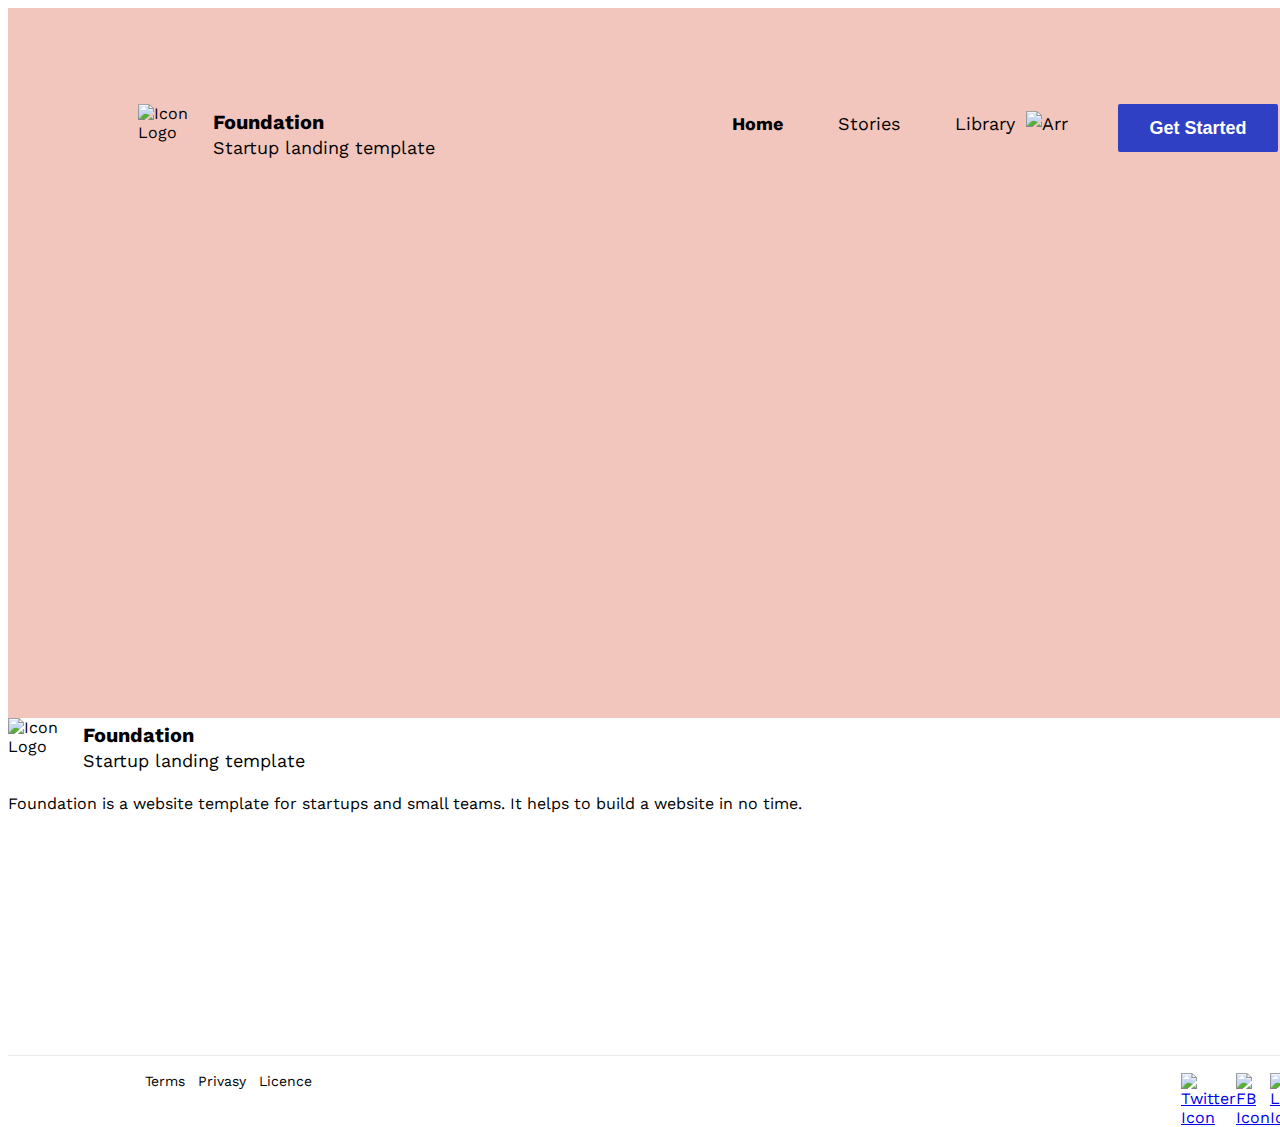
==== index.html @ 56970724 "ch2" ====
<!DOCTYPE html>
<html lang="en">
  <head>
    <meta charset="UTF-8" />
    <meta http-equiv="X-UA-Compatible" content="IE=edge" />
    <meta name="viewport" content="width=S, initial-scale=1.0" />
    <title>Foundation</title>
    <link
      rel="stylesheet"
      href="https://cdnjs.cloudflare.com/ajax/libs/normalize/8.0.1/normalize.min.css"
      integrity="sha512-NhSC1YmyruXifcj/KFRWoC561YpHpc5Jtzgvbuzx5VozKpWvQ+4nXhPdFgmx8xqexRcpAglTj9sIBWINXa8x5w=="
      crossorigin="anonymous"
      referrerpolicy="no-referrer"
    />
    <link rel="stylesheet" href="styles.css" />
  </head>
  <body>
    <div class="main-page">
      <header class="header">
        <div class="header-menu">
          <div class="logo">
            <img
              src="https://gromcode.s3.eu-central-1.amazonaws.com/front-end/html-css/lesson24/hw1/icon.png"
              alt="Icon Logo"
              class="logo__icon"
            />
            <div class="logo__text">
              <div class="logo__name">Foundation</div>
              <div class="logo__description">Startup landing template</div>
            </div>
          </div>
          <nav class="navigation">
            <a href="#" class="navigation__item navigation__item_selected"
              >Home</a
            >
            <a href="#" class="navigation__item">Stories</a>
            <a href="#" class="navigation__item"
              >Library<img
                class="navigation__item_arr"
                src="https://gromcode.s3.eu-central-1.amazonaws.com/front-end/html-css/lesson24/hw1/arrow.png"
                alt="Arr"
            /></a>
          </nav>
          <button class="header-menu__button">Get Started</button>
        </div>
        <div class="headline"></div>
      </header>
      <footer class="footer">
        <div class="footer-about">
          <div class="footer-description">
            <div class="logo">
              <img
                src="https://gromcode.s3.eu-central-1.amazonaws.com/front-end/html-css/lesson24/hw1/icon.png"
                alt="Icon Logo"
                class="logo__icon"
              />
              <div class="logo__text">
                <div class="logo__name">Foundation</div>
                <div class="logo__description">Startup landing template</div>
              </div>
            </div>
            <p class="footer-description__text">
              Foundation is a website template for startups and small teams. It
              helps to build a website in no time.
            </p>
          </div>
          <div class="footer-product"></div>
          <div class="footer-company"></div>
        </div>
        <div class="footer-links">
          <nav class="footer-nav">
            <a href="#" class="footer-nav__item">Terms</a>
            <a href="#" class="footer-nav__item">Privasy</a>
            <a href="#" class="footer-nav__item">Licence</a>
          </nav>
          <div class="social-links">
            <a href="#" class="social-links__item" target="_blank"
              ><img
                src="https://gromcode.s3.eu-central-1.amazonaws.com/front-end/html-css/lesson24/hw1/social-twitter.png"
                alt="Twitter Icon"
            /></a>
            <a href="#" class="social-links__item" target="_blank"
              ><img
                src="https://gromcode.s3.eu-central-1.amazonaws.com/front-end/html-css/lesson24/hw1/social-fb.png"
                alt="FB Icon"
            /></a>
            <a href="#" class="social-links__item" target="_blank"
              ><img
                src="https://gromcode.s3.eu-central-1.amazonaws.com/front-end/html-css/lesson24/hw1/social-linkedIn.png"
                alt="LinkedIn Icon"
            /></a>
          </div>
        </div>
      </footer>
    </div>
    <div></div>
  </body>
</html>
---- styles.css ----
@import url("https://fonts.googleapis.com/css2?family=Work+Sans:wght@400;700&display=swap");
.header {
  display: flex;
  flex-direction: column;
  height: 710px;
  background-color: rgb(243, 198, 189);
}

.header-menu {
  width: 1140px;
  height: 62px;
  display: flex;
  margin: auto;
}
.header-menu__button {
  width: 160px;
  height: 48px;
  background-color: rgb(48, 64, 196);
  border-radius: 2px;
  border: none;
  color: rgb(255, 255, 255);
  line-height: 13px;
  font-size: 18px;
  font-weight: 700;
}

.headline {
  width: 1248px;
  height: 456px;
}

.logo {
  display: flex;
}
.logo__icon {
  width: 60px;
  height: 60px;
  margin-right: 15px;
}
.logo__text {
  display: flex;
  flex-direction: column;
  justify-content: center;
}
.logo__name {
  font-size: 20px;
  font-weight: 700;
  line-height: 25px;
}
.logo__description {
  font-size: 18px;
  line-height: 25px;
}

.navigation {
  margin-left: auto;
  margin-top: 7px;
}
.navigation__item {
  font-size: 18px;
  color: rgb(0, 0, 0);
  line-height: 25px;
  text-decoration: none;
  margin-right: 50px;
}
.navigation__item_selected {
  font-weight: 700;
}
.navigation__item_arr {
  margin-left: 11px;
}

.footer {
  height: 389px;
}

.footer-about {
  height: 338px;
  display: flex;
  border-bottom: 1px solid rgba(43, 41, 45, 0.1);
}

.footer-links {
  display: flex;
  height: 50px;
  align-items: center;
}

.footer-nav {
  display: flex;
  justify-content: space-around;
  width: 180px;
  margin-left: 130px;
  line-height: 22px;
}
.footer-nav__item {
  font-size: 14px;
  text-decoration: none;
  color: rgb(0, 0, 0);
}

.social-links {
  display: flex;
  justify-content: space-around;
  width: 97px;
  height: 16px;
  margin-left: auto;
  margin-right: 130px;
}

* {
  box-sizing: border-box;
}

html {
  font-family: "Work Sans", sans-serif;
}

.main-page {
  width: 1400px;
  min-height: 100vh;
  margin: auto;
}

/*# sourceMappingURL=styles.css.map */
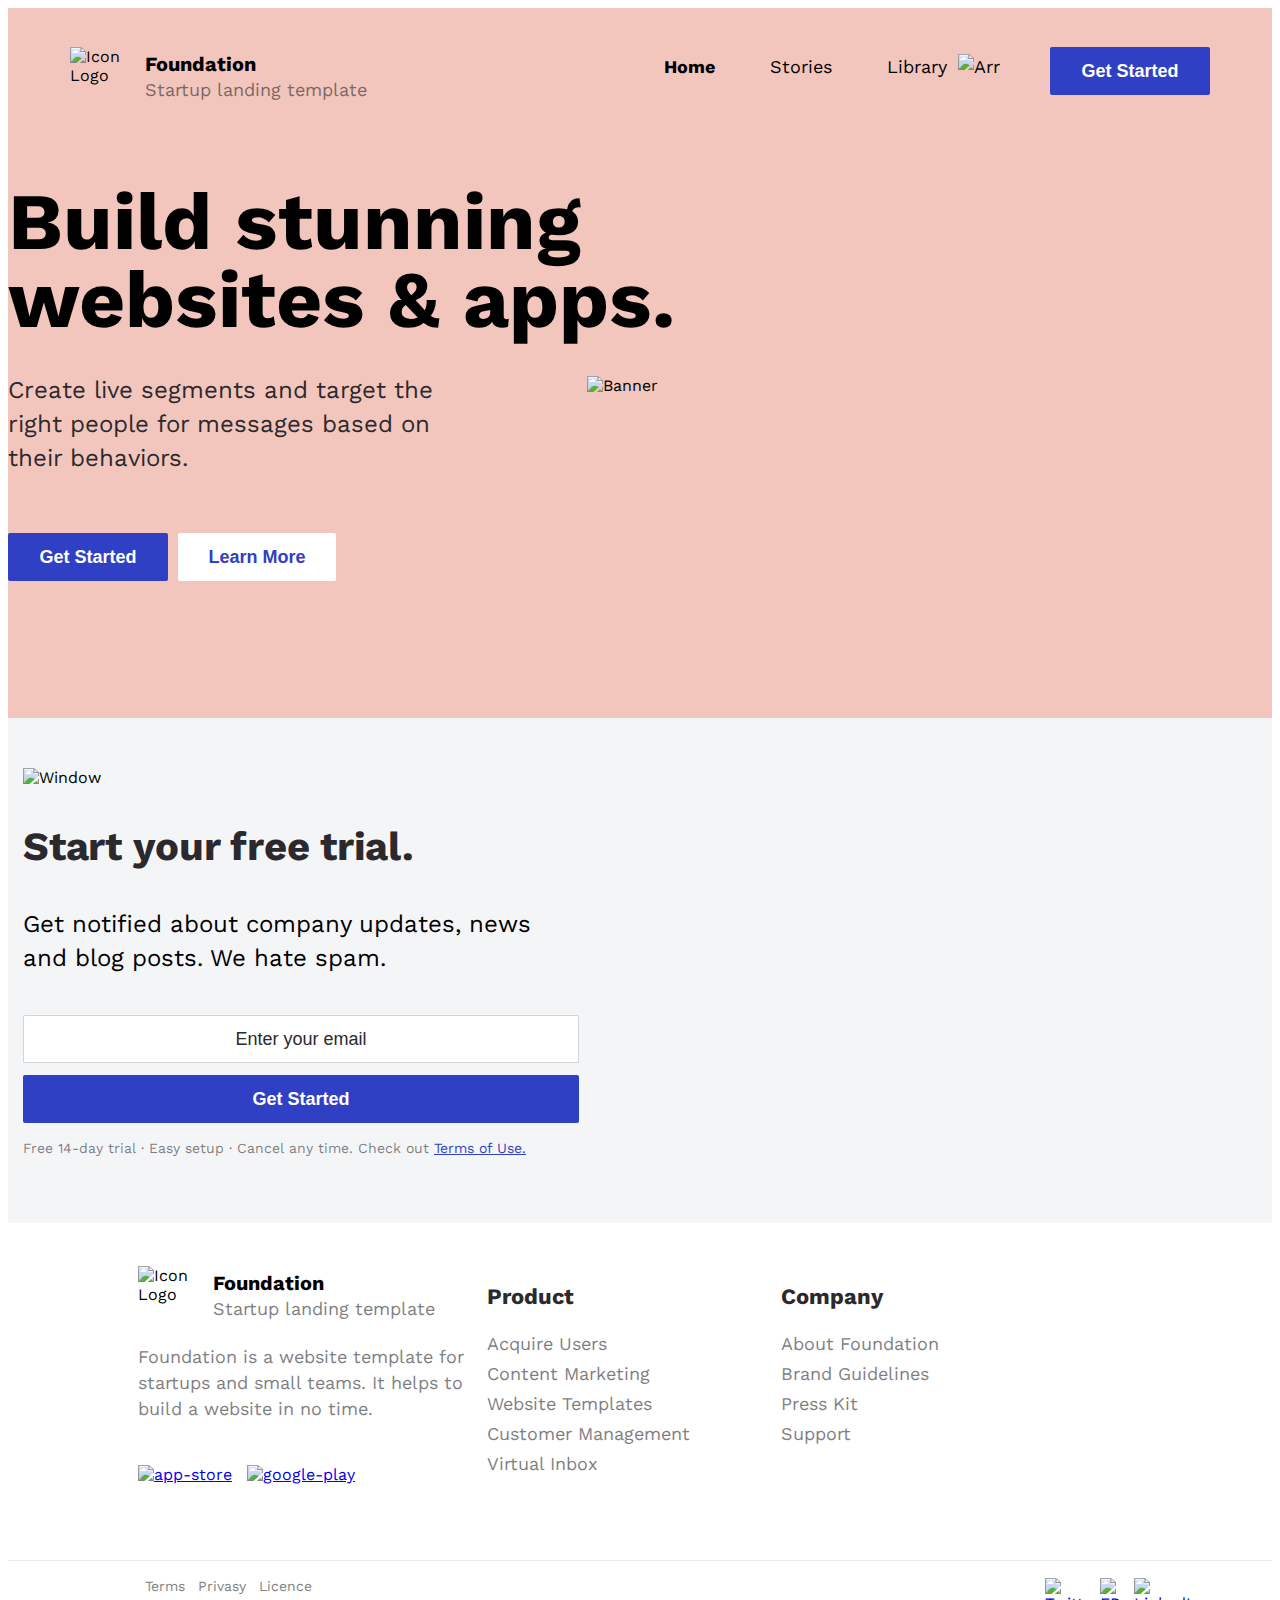
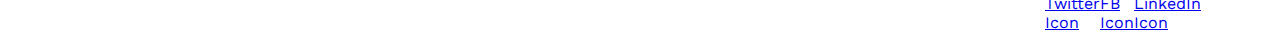
==== commit ab0a3cb5: "ch5" ====
--- a/index.html
+++ b/index.html
@@ -16,8 +16,8 @@
   </head>
   <body>
     <div class="main-page">
-      <header class="header">
-        <div class="header-menu">
+      <div class="top">
+        <header class="header">
           <div class="logo">
             <img
               src="https://gromcode.s3.eu-central-1.amazonaws.com/front-end/html-css/lesson24/hw1/icon.png"
@@ -30,9 +30,7 @@
             </div>
           </div>
           <nav class="navigation">
-            <a href="#" class="navigation__item navigation__item_selected"
-              >Home</a
-            >
+            <a href="#" class="navigation__item navigation__item_selected">Home</a>
             <a href="#" class="navigation__item">Stories</a>
             <a href="#" class="navigation__item"
               >Library<img
@@ -41,16 +39,54 @@
                 alt="Arr"
             /></a>
           </nav>
-          <button class="header-menu__button">Get Started</button>
+          <button class="get-button">Get Started</button>
+        </header>
+        <div class="headline">
+          <div class="headline-content">
+            <h1 class="headline-content__title">Build stunning websites & apps.</h1>
+            <p class="headline-content__description">
+              Create live segments and target the right people for messages based on their
+              behaviors.
+            </p>
+            <div class="headline-content__buttons">
+              <button class="get-button">Get Started</button>
+              <button class="learn-button">Learn More</button>
+            </div>
+          </div>
         </div>
-        <div class="headline"></div>
-      </header>
+        <img
+          class="headline-banner"
+          src="https://gromcode.s3.eu-central-1.amazonaws.com/front-end/html-css/lesson24/hw1/ouch.png"
+          alt="Banner"
+        />
+      </div>
+      <section class="order">
+        <img
+          class="order__illustration"
+          src="https://gromcode.s3.eu-central-1.amazonaws.com/front-end/html-css/lesson24/hw1/illustration-window.png"
+          alt="Window"
+        />
+        <div class="order__details">
+          <h3 class="order__title">Start your free trial.</h3>
+          <p class="order__text">
+            Get notified about company updates, news and blog posts. We hate spam.
+          </p>
+          <form class="order__form">
+            <input class="order__email" type="email" placeholder="Enter your email" />
+            <button class="get-button order__button">Get Started</button>
+          </form>
+          <p class="order__terms">
+            Free 14-day trial · Easy setup · Cancel any time. Check out
+            <a class="order__terms-link" href="#">Terms of Use.</a>
+          </p>
+        </div>
+      </section>
       <footer class="footer">
         <div class="footer-about">
           <div class="footer-description">
             <div class="logo">
               <img
-                src="https://gromcode.s3.eu-central-1.amazonaws.com/front-end/html-css/lesson24/hw1/icon.png"
+                src="https://gromcode.s3.eu-central-1.amazonaws.com/front-end/html-css/lesson24/hw1/icon-dark.png"
                 alt="Icon Logo"
                 class="logo__icon"
               />
@@ -60,12 +96,43 @@
               </div>
             </div>
             <p class="footer-description__text">
-              Foundation is a website template for startups and small teams. It
-              helps to build a website in no time.
+              Foundation is a website template for startups and small teams. It helps to build a
+              website in no time.
             </p>
+            <a href="#"
+              ><img
+                class="footer-description__ref"
+                src="https://gromcode.s3.eu-central-1.amazonaws.com/front-end/html-css/lesson24/hw1/app-store.png"
+                alt="app-store"
+            /></a>
+            <a href="#"
+              ><img
+                class="footer-description__ref"
+                src="https://gromcode.s3.eu-central-1.amazonaws.com/front-end/html-css/lesson24/hw1/google-play.png"
+                alt="google-play"
+            /></a>
           </div>
-          <div class="footer-product"></div>
-          <div class="footer-company"></div>
+          <div class="additional-nav">
+            <div class="additional-nav__column nav-links">
+              <h3 class="nav-links__title">Product</h3>
+              <ul class="nav-links__list">
+                <li class="nav-links__list-item">Acquire Users</li>
+                <li class="nav-links__list-item">Content Marketing</li>
+                <li class="nav-links__list-item">Website Templates</li>
+                <li class="nav-links__list-item">Customer Management</li>
+                <li class="nav-links__list-item">Virtual Inbox</li>
+              </ul>
+            </div>
+            <div class="additional-nav__column nav-links">
+              <h3 class="nav-links__title">Company</h3>
+              <ul class="nav-links__list">
+                <li class="nav-links__list-item">About Foundation</li>
+                <li class="nav-links__list-item">Brand Guidelines</li>
+                <li class="nav-links__list-item">Press Kit</li>
+                <li class="nav-links__list-item">Support</li>
+              </ul>
+            </div>
+          </div>
         </div>
         <div class="footer-links">
           <nav class="footer-nav">
@@ -93,6 +160,5 @@
         </div>
       </footer>
     </div>
-    <div></div>
   </body>
 </html>
--- a/styles.css
+++ b/styles.css
@@ -1,32 +1,36 @@
 @import url("https://fonts.googleapis.com/css2?family=Work+Sans:wght@400;700&display=swap");
+.get-button {
+  width: 160px;
+  height: 48px;
+  background-color: rgb(48, 64, 196);
+  border-radius: 2px;
+  border: none;
+  color: rgb(255, 255, 255);
+  line-height: 13px;
+  font-size: 18px;
+  font-weight: 700;
+  cursor: pointer;
+}
+
+.learn-button {
+  width: 158px;
+  height: 48px;
+  background-color: rgb(255, 255, 255);
+  border-radius: 2px;
+  border: none;
+  color: rgb(48, 64, 196);
+  line-height: 13px;
+  font-size: 18px;
+  font-weight: 700;
+  cursor: pointer;
+}
+
 .header {
-  display: flex;
-  flex-direction: column;
-  height: 710px;
-  background-color: rgb(243, 198, 189);
-}
-
-.header-menu {
   width: 1140px;
   height: 62px;
   display: flex;
   margin: auto;
-}
-.header-menu__button {
-  width: 160px;
-  height: 48px;
-  background-color: rgb(48, 64, 196);
-  border-radius: 2px;
-  border: none;
-  color: rgb(255, 255, 255);
-  line-height: 13px;
-  font-size: 18px;
-  font-weight: 700;
-}
-
-.headline {
-  width: 1248px;
-  height: 456px;
+  margin-top: 39px;
 }
 
 .logo {
@@ -50,6 +54,8 @@
 .logo__description {
   font-size: 18px;
   line-height: 25px;
+  color: rgb(43, 41, 45);
+  opacity: 0.6;
 }
 
 .navigation {
@@ -70,6 +76,159 @@
   margin-left: 11px;
 }
 
+.headline {
+  position: relative;
+  display: flex;
+  width: 1248px;
+  height: 456px;
+  margin-bottom: 77px;
+  margin-top: auto;
+  margin-right: 25px;
+  margin-left: auto;
+}
+
+.headline-content {
+  position: absolute;
+  z-index: 1;
+  max-width: 754px;
+  margin-top: 76px;
+}
+.headline-content__title {
+  margin: 0;
+  font-size: 80px;
+  line-height: 78px;
+}
+.headline-content__description {
+  max-width: 456px;
+  margin-top: 34px;
+  color: rgb(43, 41, 45);
+  font-size: 24px;
+  line-height: 34px;
+}
+.headline-content__buttons {
+  display: flex;
+  width: 328px;
+  margin-top: 58px;
+  justify-content: space-between;
+}
+
+.headline-banner {
+  position: relative;
+  left: 579px;
+  bottom: 77px;
+  width: 796px;
+  height: 448px;
+}
+
+.get-button {
+  width: 160px;
+  height: 48px;
+  background-color: rgb(48, 64, 196);
+  border-radius: 2px;
+  border: none;
+  color: rgb(255, 255, 255);
+  line-height: 13px;
+  font-size: 18px;
+  font-weight: 700;
+  cursor: pointer;
+}
+
+.learn-button {
+  width: 158px;
+  height: 48px;
+  background-color: rgb(255, 255, 255);
+  border-radius: 2px;
+  border: none;
+  color: rgb(48, 64, 196);
+  line-height: 13px;
+  font-size: 18px;
+  font-weight: 700;
+  cursor: pointer;
+}
+
+.order {
+  padding: 50px 15px;
+  background-color: rgb(244, 245, 247);
+}
+@media (min-width: 1400px) {
+  .order {
+    padding: 73px 0 72px 0;
+    display: flex;
+    justify-content: center;
+    align-items: flex-start;
+  }
+}
+.order__details {
+  max-width: 556px;
+}
+.order__illustration {
+  max-width: 200px;
+}
+@media (min-width: 1400px) {
+  .order__illustration {
+    max-width: 269px;
+    margin-right: 121px;
+  }
+}
+.order__title {
+  font-weight: 700;
+  font-size: 40px;
+  line-height: 40px;
+  letter-spacing: -0.25px;
+  color: rgb(43, 41, 45);
+  margin-top: 40px;
+}
+.order__text {
+  font-size: 24px;
+  line-height: 34px;
+  margin: 0;
+  margin-top: 18px;
+}
+@media (min-width: 1400px) {
+  .order__form {
+    display: flex;
+    margin-top: 26px;
+  }
+}
+.order__email {
+  margin-top: 40px;
+  background: #ffffff;
+  border: 1px solid rgba(43, 41, 45, 0.2);
+  border-radius: 2px;
+  height: 48px;
+  width: 100%;
+  text-align: center;
+  font-size: 18px;
+  line-height: 13px;
+}
+.order__email::placeholder {
+  color: rgb(43, 41, 45);
+}
+@media (min-width: 1400px) {
+  .order__email {
+    margin: 0;
+  }
+}
+.order__button {
+  margin-top: 12px;
+  width: 100%;
+}
+@media (min-width: 1400px) {
+  .order__button {
+    margin: 0;
+    margin-left: 10px;
+    width: 160px;
+  }
+}
+.order__terms {
+  font-size: 14px;
+  line-height: 22px;
+  color: rgba(43, 41, 45, 0.6);
+}
+.order__terms-link {
+  color: rgb(49, 66, 196);
+}
+
 .footer {
   height: 389px;
 }
@@ -78,6 +237,55 @@
   height: 338px;
   display: flex;
   border-bottom: 1px solid rgba(43, 41, 45, 0.1);
+}
+
+.footer-description {
+  margin-left: 130px;
+  margin-top: 43px;
+  margin-right: auto;
+  max-width: 360px;
+}
+.footer-description__text {
+  color: rgb(43, 41, 45);
+  font-size: 18px;
+  opacity: 0.6;
+  line-height: 26px;
+}
+.footer-description__ref {
+  margin-right: 10px;
+  margin-top: 25px;
+}
+
+.additional-nav {
+  display: flex;
+  width: 559px;
+  height: 231px;
+  margin-right: 226px;
+  margin-top: 60px;
+  color: rgb(43, 41, 45);
+}
+.additional-nav__column {
+  width: 265px;
+}
+.additional-nav__column:first-child {
+  margin-right: 29px;
+}
+
+.nav-links__title {
+  font-size: 22px;
+  line-height: 28px;
+  margin-top: 0;
+  margin-bottom: 18px;
+}
+.nav-links__list {
+  padding: 0;
+  margin: 0;
+}
+.nav-links__list-item {
+  list-style-type: none;
+  font-size: 18px;
+  line-height: 30px;
+  opacity: 0.6;
 }
 
 .footer-links {
@@ -96,7 +304,8 @@
 .footer-nav__item {
   font-size: 14px;
   text-decoration: none;
-  color: rgb(0, 0, 0);
+  color: rgb(43, 41, 45);
+  opacity: 0.6;
 }
 
 .social-links {
@@ -113,13 +322,28 @@
 }
 
 html {
+  font-size: 16px;
   font-family: "Work Sans", sans-serif;
 }
 
 .main-page {
-  width: 1400px;
-  min-height: 100vh;
-  margin: auto;
+  width: 100%;
+}
+@media (min-width: 1400px) {
+  .main-page {
+    max-width: 1400px;
+    min-height: 100vh;
+    margin: auto;
+    display: flex;
+    flex-direction: column;
+  }
+}
+
+.top {
+  display: flex;
+  flex-direction: column;
+  height: 710px;
+  background-color: rgb(243, 198, 189);
 }
 
 /*# sourceMappingURL=styles.css.map */
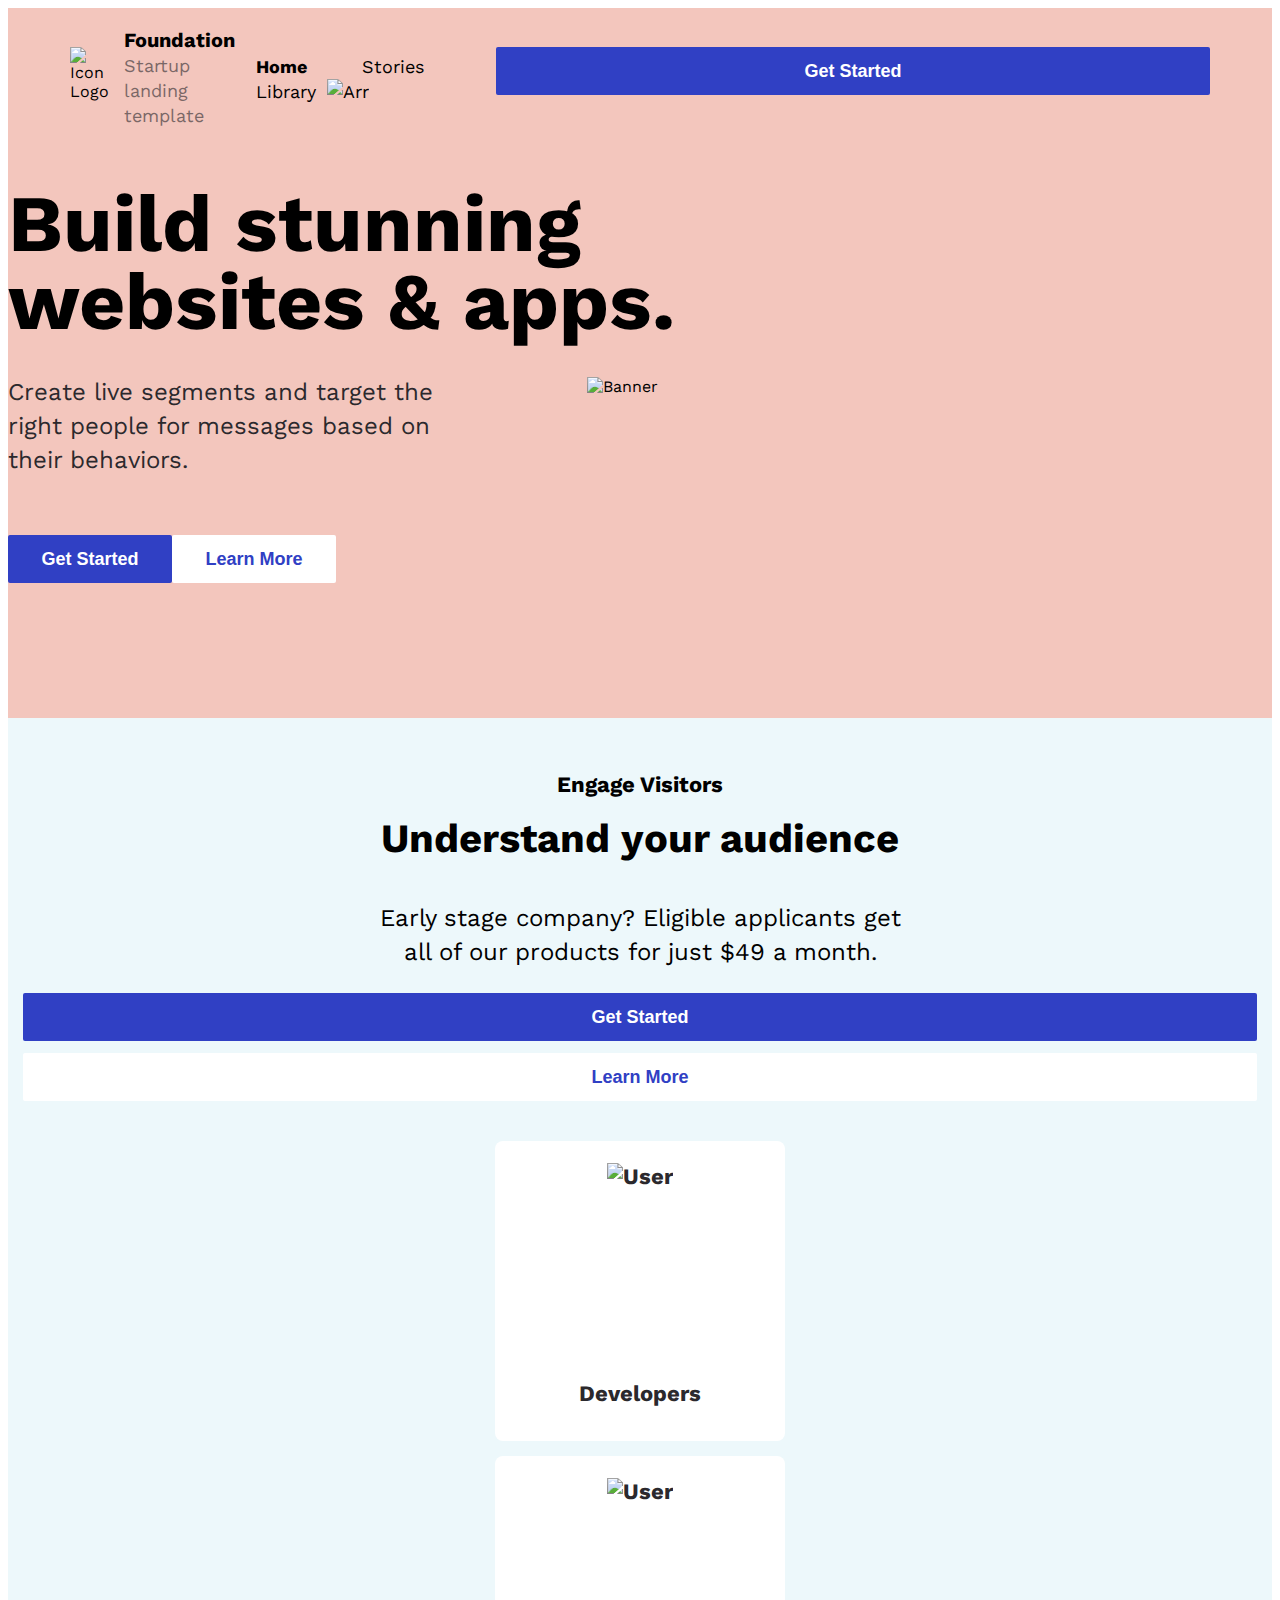
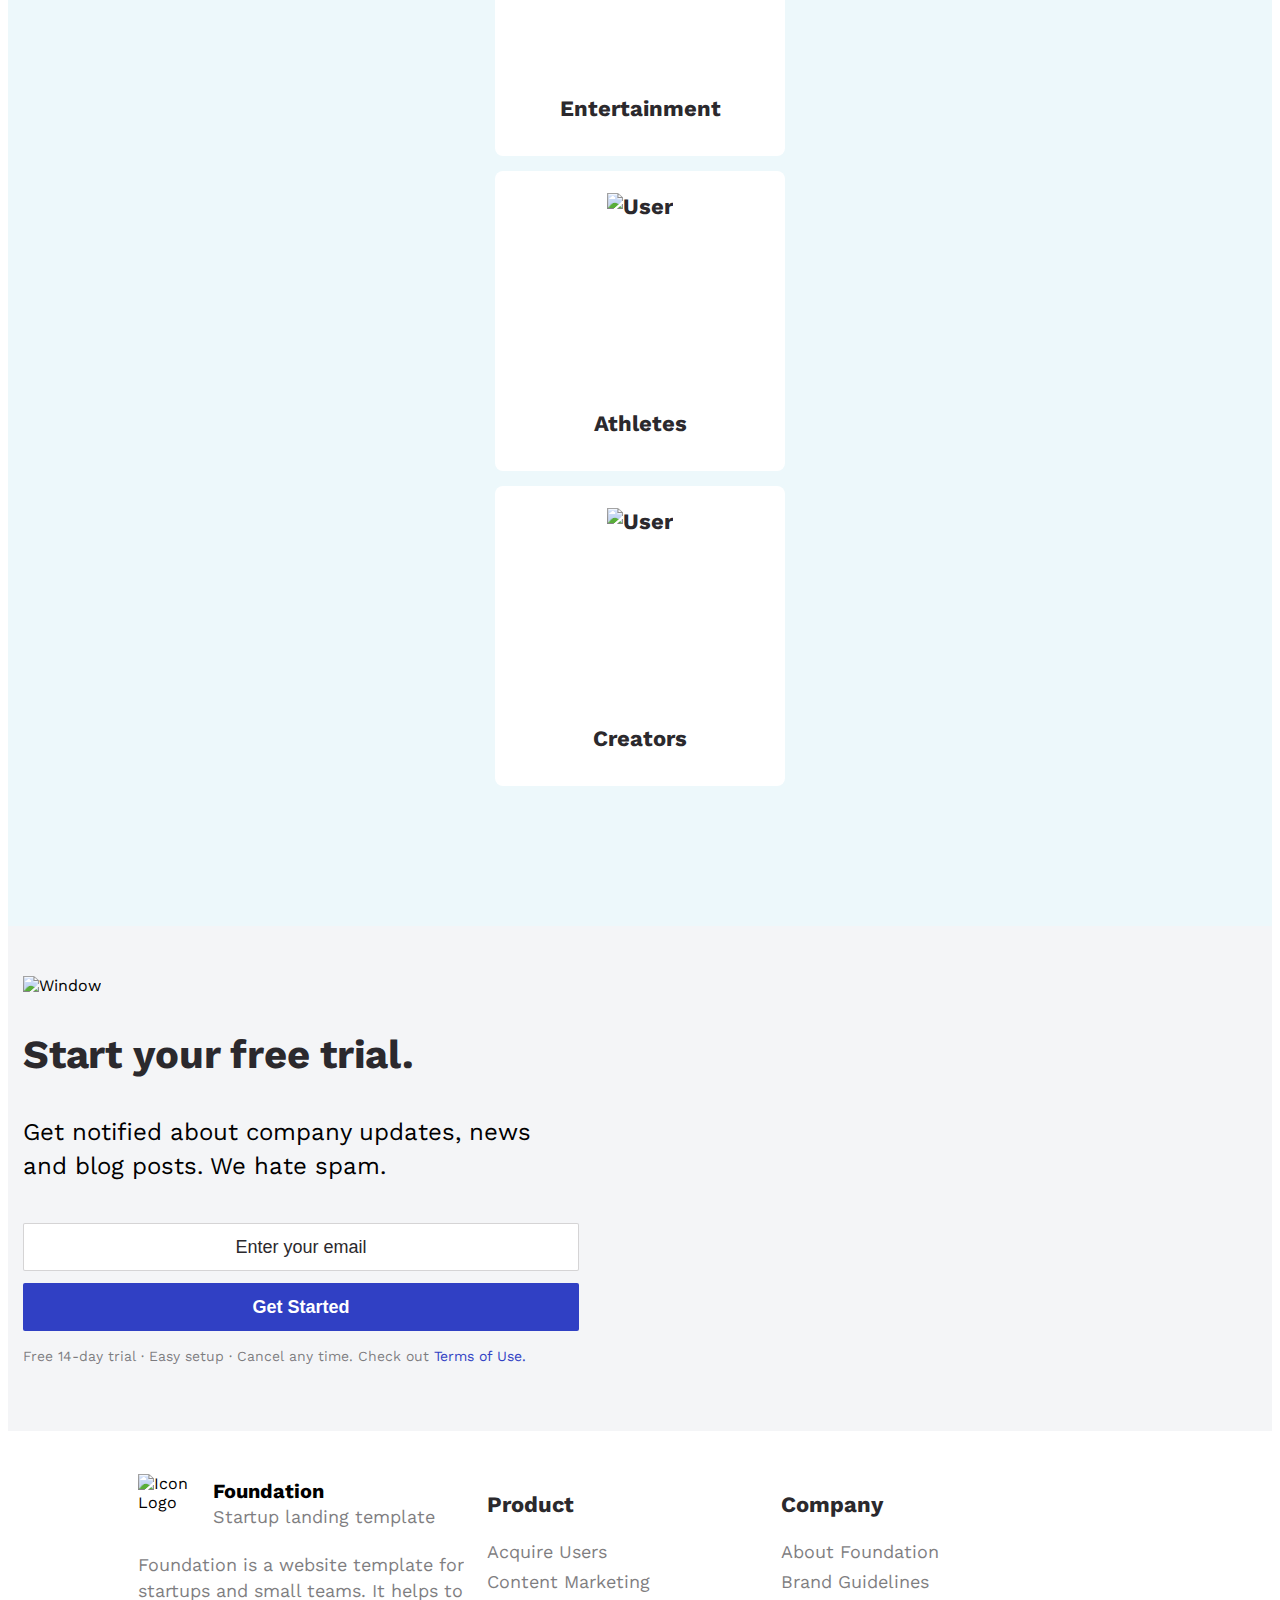
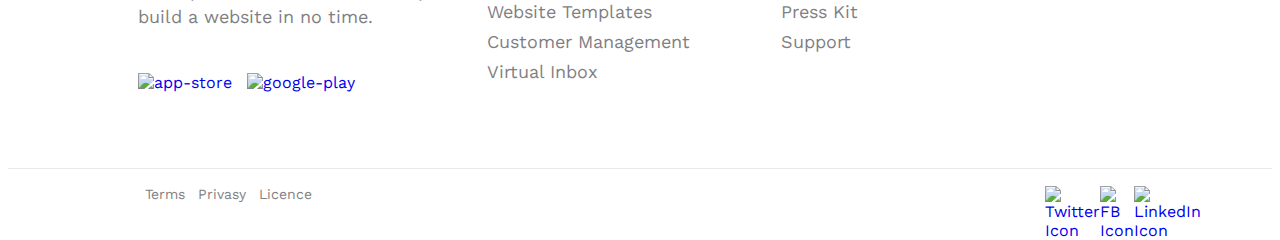
==== commit 9e851044: "ch6" ====
--- a/index.html
+++ b/index.html
@@ -17,6 +17,7 @@
   <body>
     <div class="main-page">
       <div class="top">
+        <!-- Header -->
         <header class="header">
           <div class="logo">
             <img
@@ -41,6 +42,7 @@
           </nav>
           <button class="get-button">Get Started</button>
         </header>
+        <!-- Headline -->
         <div class="headline">
           <div class="headline-content">
             <h1 class="headline-content__title">Build stunning websites & apps.</h1>
@@ -60,6 +62,53 @@
           alt="Banner"
         />
       </div>
+      <!-- Audience -->
+      <section class="audience">
+        <h4 class="audience__overtitle">Engage Visitors</h4>
+        <h2 class="audience__title">Understand your audience</h2>
+        <p class="audience__subtitle">
+          Early stage company? Eligible applicants get all of our products for just $49 a month.
+        </p>
+        <div class="audience__buttons">
+          <button class="get-button">Get Started</button>
+          <button class="learn-button">Learn More</button>
+        </div>
+        <div class="audience__cards">
+          <a href="#"
+            ><div class="audience__user-card">
+              <img
+                src="https://gromcode.s3.eu-central-1.amazonaws.com/front-end/html-css/lesson24/hw1/user-1.png"
+                alt="User"
+              />Developers
+            </div></a
+          >
+          <a href="#"
+            ><div class="audience__user-card">
+              <img
+                src="https://gromcode.s3.eu-central-1.amazonaws.com/front-end/html-css/lesson24/hw1/user-2.png"
+                alt="User"
+              />Entertainment
+            </div></a
+          >
+          <a href="#"
+            ><div class="audience__user-card">
+              <img
+                src="https://gromcode.s3.eu-central-1.amazonaws.com/front-end/html-css/lesson24/hw1/user-3.png"
+                alt="User"
+              />Athletes
+            </div></a
+          >
+          <a href="#"
+            ><div class="audience__user-card">
+              <img
+                src="https://gromcode.s3.eu-central-1.amazonaws.com/front-end/html-css/lesson24/hw1/user-4.png"
+                alt="User"
+              />Creators
+            </div></a
+          >
+        </div>
+      </section>
+      <!-- Order -->
       <section class="order">
         <img
           class="order__illustration"
@@ -81,6 +130,7 @@
           </p>
         </div>
       </section>
+      <!-- Footer -->
       <footer class="footer">
         <div class="footer-about">
           <div class="footer-description">
@@ -114,7 +164,7 @@
           </div>
           <div class="additional-nav">
             <div class="additional-nav__column nav-links">
-              <h3 class="nav-links__title">Product</h3>
+              <h4 class="nav-links__title">Product</h4>
               <ul class="nav-links__list">
                 <li class="nav-links__list-item">Acquire Users</li>
                 <li class="nav-links__list-item">Content Marketing</li>
@@ -124,7 +174,7 @@
               </ul>
             </div>
             <div class="additional-nav__column nav-links">
-              <h3 class="nav-links__title">Company</h3>
+              <h4 class="nav-links__title">Company</h4>
               <ul class="nav-links__list">
                 <li class="nav-links__list-item">About Foundation</li>
                 <li class="nav-links__list-item">Brand Guidelines</li>
--- a/styles.css
+++ b/styles.css
@@ -1,6 +1,36 @@
 @import url("https://fonts.googleapis.com/css2?family=Work+Sans:wght@400;700&display=swap");
+a {
+  text-decoration: none;
+}
+
+h2 {
+  font-weight: 700;
+  font-size: 40px;
+  line-height: 40px;
+  margin: 0;
+}
+@media (min-width: 1400px) {
+  h2 {
+    font-size: 56px;
+    line-height: 56px;
+  }
+}
+
+h3 {
+  font-weight: 700;
+  font-size: 40px;
+  line-height: 40px;
+}
+
+h4 {
+  font-weight: 700;
+  font-size: 22px;
+  line-height: 28px;
+  margin: 0;
+}
+
 .get-button {
-  width: 160px;
+  width: 100%;
   height: 48px;
   background-color: rgb(48, 64, 196);
   border-radius: 2px;
@@ -9,11 +39,15 @@
   line-height: 13px;
   font-size: 18px;
   font-weight: 700;
-  cursor: pointer;
+}
+@media (min-width: 1400px) {
+  .get-button {
+    width: 160px;
+  }
 }
 
 .learn-button {
-  width: 158px;
+  width: 100%;
   height: 48px;
   background-color: rgb(255, 255, 255);
   border-radius: 2px;
@@ -22,7 +56,11 @@
   line-height: 13px;
   font-size: 18px;
   font-weight: 700;
-  cursor: pointer;
+}
+@media (min-width: 1400px) {
+  .learn-button {
+    width: 158px;
+  }
 }
 
 .header {
@@ -120,8 +158,127 @@
   height: 448px;
 }
 
+.audience {
+  display: flex;
+  flex-direction: column;
+  align-items: center;
+  min-width: 320px;
+  height: 1808px;
+  padding: 50px 15px;
+  background-color: rgba(0, 161, 198, 0.07);
+}
+@media (min-width: 1400px) {
+  .audience {
+    height: 983px;
+  }
+}
+.audience__overtitle {
+  line-height: 34px;
+  margin-bottom: 17px;
+}
+.audience__title {
+  text-align: center;
+  margin-bottom: 18px;
+}
+.audience__subtitle {
+  max-width: 555px;
+  font-weight: 400;
+  font-size: 24px;
+  line-height: 34px;
+  text-align: center;
+}
+.audience__buttons {
+  display: flex;
+  flex-direction: column;
+  width: 100%;
+  height: 108px;
+  justify-content: space-between;
+  margin-bottom: 40px;
+}
+@media (min-width: 1400px) {
+  .audience__buttons {
+    flex-direction: row;
+    width: 328px;
+    height: 48px;
+    margin-bottom: 111px;
+  }
+}
+.audience__cards {
+  display: flex;
+  flex-direction: column;
+  width: 290px;
+  height: 1245px;
+  justify-content: space-between;
+}
+@media (min-width: 1400px) {
+  .audience__cards {
+    flex-direction: row;
+    width: 1139px;
+    height: 300px;
+  }
+}
+.audience__user-card {
+  display: flex;
+  flex-direction: column;
+  width: 290px;
+  height: 300px;
+  border-radius: 8px;
+  padding-top: 22px;
+  align-items: center;
+  background-color: rgb(255, 255, 255);
+  color: rgb(43, 41, 45);
+  font-weight: 700;
+  font-size: 22px;
+  line-height: 28px;
+}
+.audience__user-card:hover {
+  background-color: rgb(48, 64, 196);
+  color: rgb(255, 255, 255);
+}
+@media (min-width: 1400px) {
+  .audience__user-card {
+    width: 262px;
+  }
+}
+
+[alt=User] {
+  height: 195px;
+  object-fit: contain;
+  margin-bottom: 22px;
+}
+
+a {
+  text-decoration: none;
+}
+
+h2 {
+  font-weight: 700;
+  font-size: 40px;
+  line-height: 40px;
+  margin: 0;
+}
+@media (min-width: 1400px) {
+  h2 {
+    font-size: 56px;
+    line-height: 56px;
+  }
+}
+
+h3 {
+  font-weight: 700;
+  font-size: 40px;
+  line-height: 40px;
+}
+
+h4 {
+  font-weight: 700;
+  font-size: 22px;
+  line-height: 28px;
+  margin: 0;
+}
+
 .get-button {
-  width: 160px;
+  width: 100%;
   height: 48px;
   background-color: rgb(48, 64, 196);
   border-radius: 2px;
@@ -130,11 +287,15 @@
   line-height: 13px;
   font-size: 18px;
   font-weight: 700;
-  cursor: pointer;
+}
+@media (min-width: 1400px) {
+  .get-button {
+    width: 160px;
+  }
 }
 
 .learn-button {
-  width: 158px;
+  width: 100%;
   height: 48px;
   background-color: rgb(255, 255, 255);
   border-radius: 2px;
@@ -143,7 +304,11 @@
   line-height: 13px;
   font-size: 18px;
   font-weight: 700;
-  cursor: pointer;
+}
+@media (min-width: 1400px) {
+  .learn-button {
+    width: 158px;
+  }
 }
 
 .order {
@@ -171,9 +336,6 @@
   }
 }
 .order__title {
-  font-weight: 700;
-  font-size: 40px;
-  line-height: 40px;
   letter-spacing: -0.25px;
   color: rgb(43, 41, 45);
   margin-top: 40px;
@@ -272,9 +434,6 @@
 }
 
 .nav-links__title {
-  font-size: 22px;
-  line-height: 28px;
-  margin-top: 0;
   margin-bottom: 18px;
 }
 .nav-links__list {
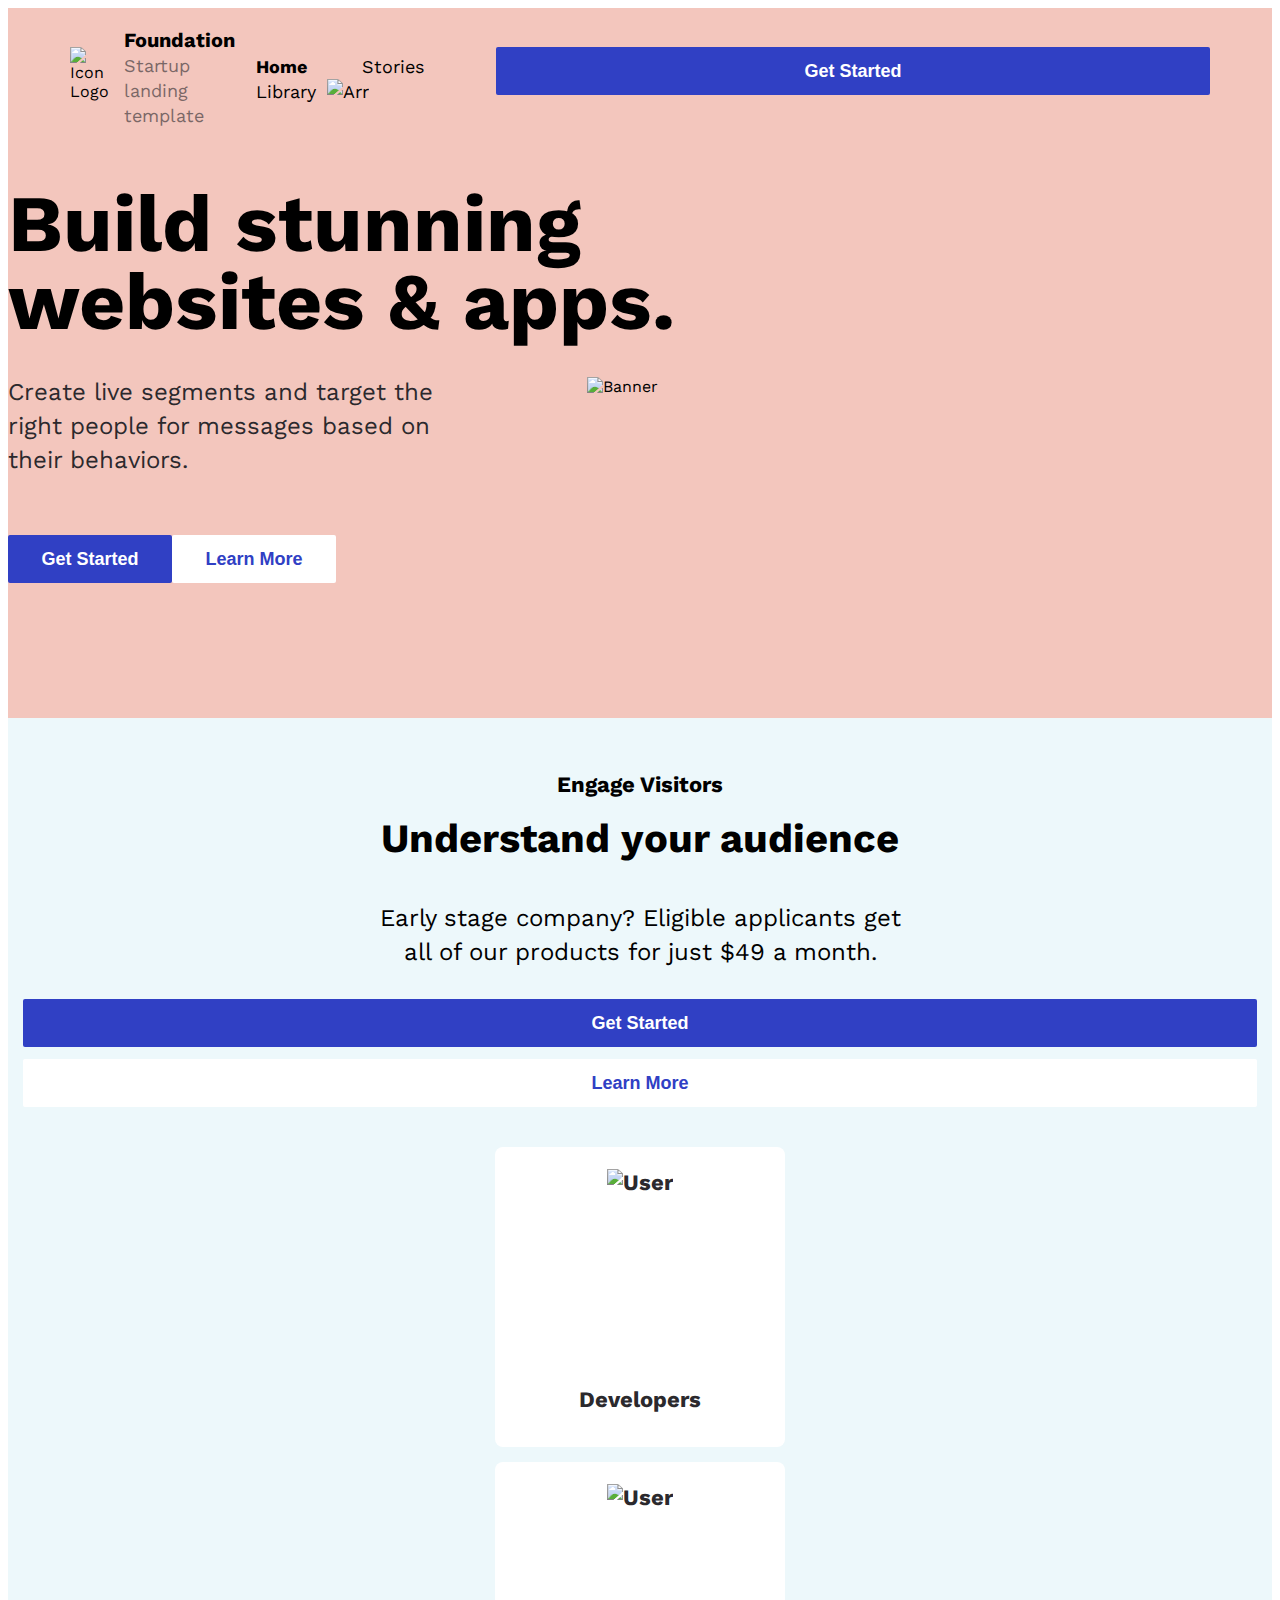
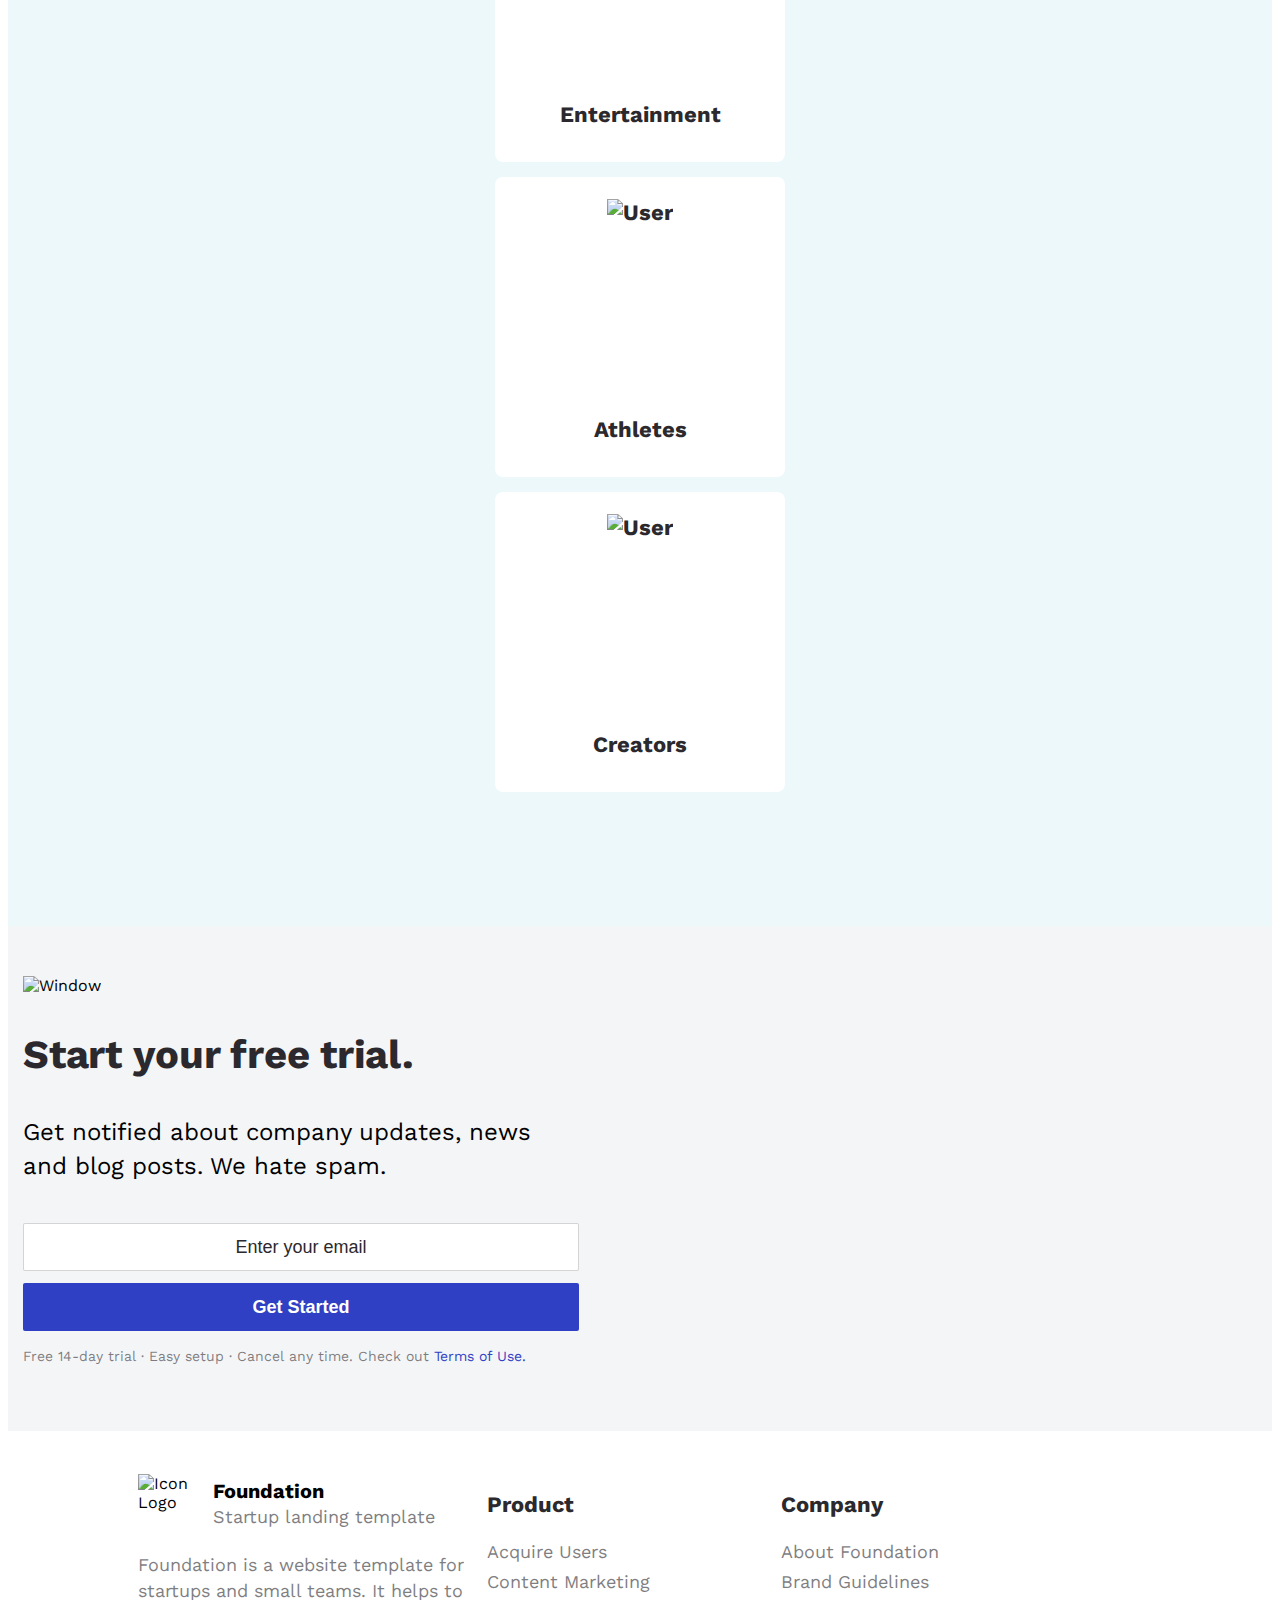
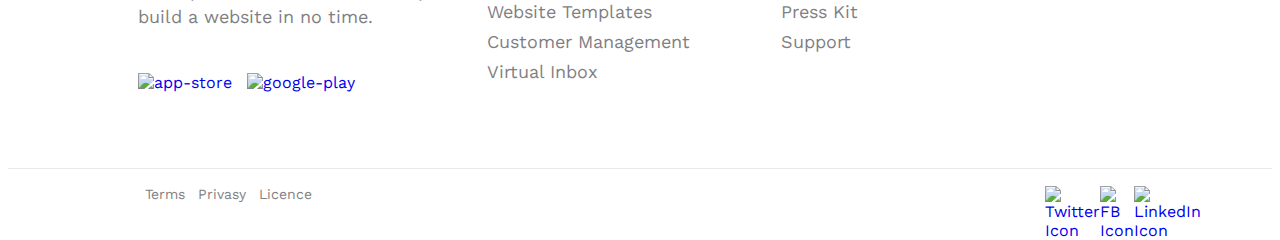
==== commit 050d6cce: "ch7" ====
--- a/index.html
+++ b/index.html
@@ -75,7 +75,7 @@
         </div>
         <div class="audience__cards">
           <a href="#"
-            ><div class="audience__user-card">
+            ><div class="user-card">
               <img
                 src="https://gromcode.s3.eu-central-1.amazonaws.com/front-end/html-css/lesson24/hw1/user-1.png"
                 alt="User"
@@ -83,7 +83,7 @@
             </div></a
           >
           <a href="#"
-            ><div class="audience__user-card">
+            ><div class="user-card">
               <img
                 src="https://gromcode.s3.eu-central-1.amazonaws.com/front-end/html-css/lesson24/hw1/user-2.png"
                 alt="User"
@@ -91,7 +91,7 @@
             </div></a
           >
           <a href="#"
-            ><div class="audience__user-card">
+            ><div class="user-card">
               <img
                 src="https://gromcode.s3.eu-central-1.amazonaws.com/front-end/html-css/lesson24/hw1/user-3.png"
                 alt="User"
@@ -99,7 +99,7 @@
             </div></a
           >
           <a href="#"
-            ><div class="audience__user-card">
+            ><div class="user-card">
               <img
                 src="https://gromcode.s3.eu-central-1.amazonaws.com/front-end/html-css/lesson24/hw1/user-4.png"
                 alt="User"
--- a/styles.css
+++ b/styles.css
@@ -63,6 +63,36 @@
   }
 }
 
+.user-card {
+  display: flex;
+  flex-direction: column;
+  width: 290px;
+  height: 300px;
+  border-radius: 8px;
+  padding-top: 22px;
+  align-items: center;
+  background-color: rgb(255, 255, 255);
+  color: rgb(43, 41, 45);
+  font-weight: 700;
+  font-size: 22px;
+  line-height: 28px;
+}
+.user-card:hover {
+  background-color: rgb(48, 64, 196);
+  color: rgb(255, 255, 255);
+}
+@media (min-width: 1400px) {
+  .user-card {
+    width: 262px;
+  }
+}
+
+[alt=User] {
+  height: 195px;
+  object-fit: contain;
+  margin-bottom: 22px;
+}
+
 .header {
   width: 1140px;
   height: 62px;
@@ -170,11 +200,18 @@
 @media (min-width: 1400px) {
   .audience {
     height: 983px;
+    padding: 0;
   }
 }
 .audience__overtitle {
   line-height: 34px;
   margin-bottom: 17px;
+}
+@media (min-width: 1400px) {
+  .audience__overtitle {
+    margin-top: 108px;
+    margin-bottom: 24px;
+  }
 }
 .audience__title {
   text-align: center;
@@ -186,6 +223,13 @@
   font-size: 24px;
   line-height: 34px;
   text-align: center;
+  margin-bottom: 30px;
+}
+@media (min-width: 1400px) {
+  .audience__subtitle {
+    margin-top: 12px;
+    margin-bottom: 34px;
+  }
 }
 .audience__buttons {
   display: flex;
@@ -217,7 +261,72 @@
     height: 300px;
   }
 }
-.audience__user-card {
+
+a {
+  text-decoration: none;
+}
+
+h2 {
+  font-weight: 700;
+  font-size: 40px;
+  line-height: 40px;
+  margin: 0;
+}
+@media (min-width: 1400px) {
+  h2 {
+    font-size: 56px;
+    line-height: 56px;
+  }
+}
+
+h3 {
+  font-weight: 700;
+  font-size: 40px;
+  line-height: 40px;
+}
+
+h4 {
+  font-weight: 700;
+  font-size: 22px;
+  line-height: 28px;
+  margin: 0;
+}
+
+.get-button {
+  width: 100%;
+  height: 48px;
+  background-color: rgb(48, 64, 196);
+  border-radius: 2px;
+  border: none;
+  color: rgb(255, 255, 255);
+  line-height: 13px;
+  font-size: 18px;
+  font-weight: 700;
+}
+@media (min-width: 1400px) {
+  .get-button {
+    width: 160px;
+  }
+}
+
+.learn-button {
+  width: 100%;
+  height: 48px;
+  background-color: rgb(255, 255, 255);
+  border-radius: 2px;
+  border: none;
+  color: rgb(48, 64, 196);
+  line-height: 13px;
+  font-size: 18px;
+  font-weight: 700;
+}
+@media (min-width: 1400px) {
+  .learn-button {
+    width: 158px;
+  }
+}
+
+.user-card {
   display: flex;
   flex-direction: column;
   width: 290px;
@@ -231,12 +340,12 @@
   font-size: 22px;
   line-height: 28px;
 }
-.audience__user-card:hover {
+.user-card:hover {
   background-color: rgb(48, 64, 196);
   color: rgb(255, 255, 255);
 }
 @media (min-width: 1400px) {
-  .audience__user-card {
+  .user-card {
     width: 262px;
   }
 }
@@ -245,70 +354,6 @@
   height: 195px;
   object-fit: contain;
   margin-bottom: 22px;
-}
-
-a {
-  text-decoration: none;
-}
-
-h2 {
-  font-weight: 700;
-  font-size: 40px;
-  line-height: 40px;
-  margin: 0;
-}
-@media (min-width: 1400px) {
-  h2 {
-    font-size: 56px;
-    line-height: 56px;
-  }
-}
-
-h3 {
-  font-weight: 700;
-  font-size: 40px;
-  line-height: 40px;
-}
-
-h4 {
-  font-weight: 700;
-  font-size: 22px;
-  line-height: 28px;
-  margin: 0;
-}
-
-.get-button {
-  width: 100%;
-  height: 48px;
-  background-color: rgb(48, 64, 196);
-  border-radius: 2px;
-  border: none;
-  color: rgb(255, 255, 255);
-  line-height: 13px;
-  font-size: 18px;
-  font-weight: 700;
-}
-@media (min-width: 1400px) {
-  .get-button {
-    width: 160px;
-  }
-}
-
-.learn-button {
-  width: 100%;
-  height: 48px;
-  background-color: rgb(255, 255, 255);
-  border-radius: 2px;
-  border: none;
-  color: rgb(48, 64, 196);
-  line-height: 13px;
-  font-size: 18px;
-  font-weight: 700;
-}
-@media (min-width: 1400px) {
-  .learn-button {
-    width: 158px;
-  }
 }
 
 .order {
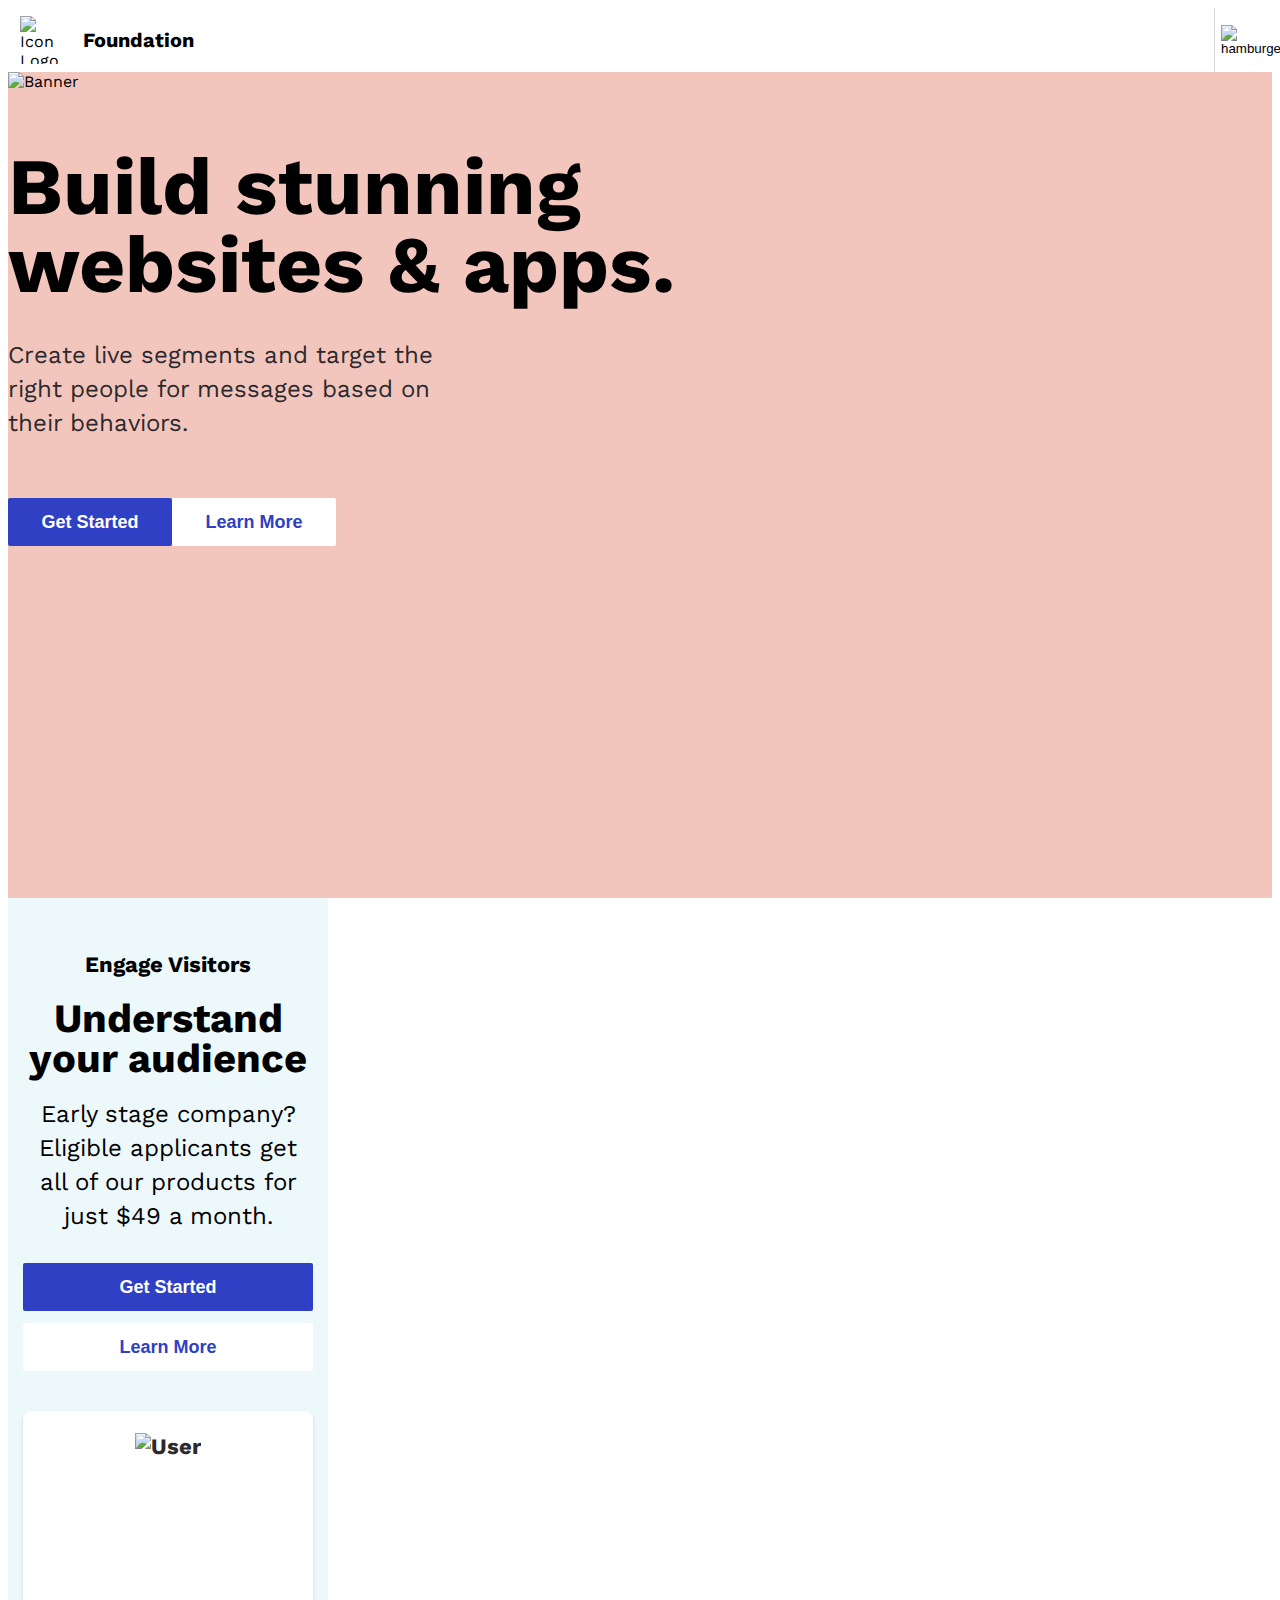
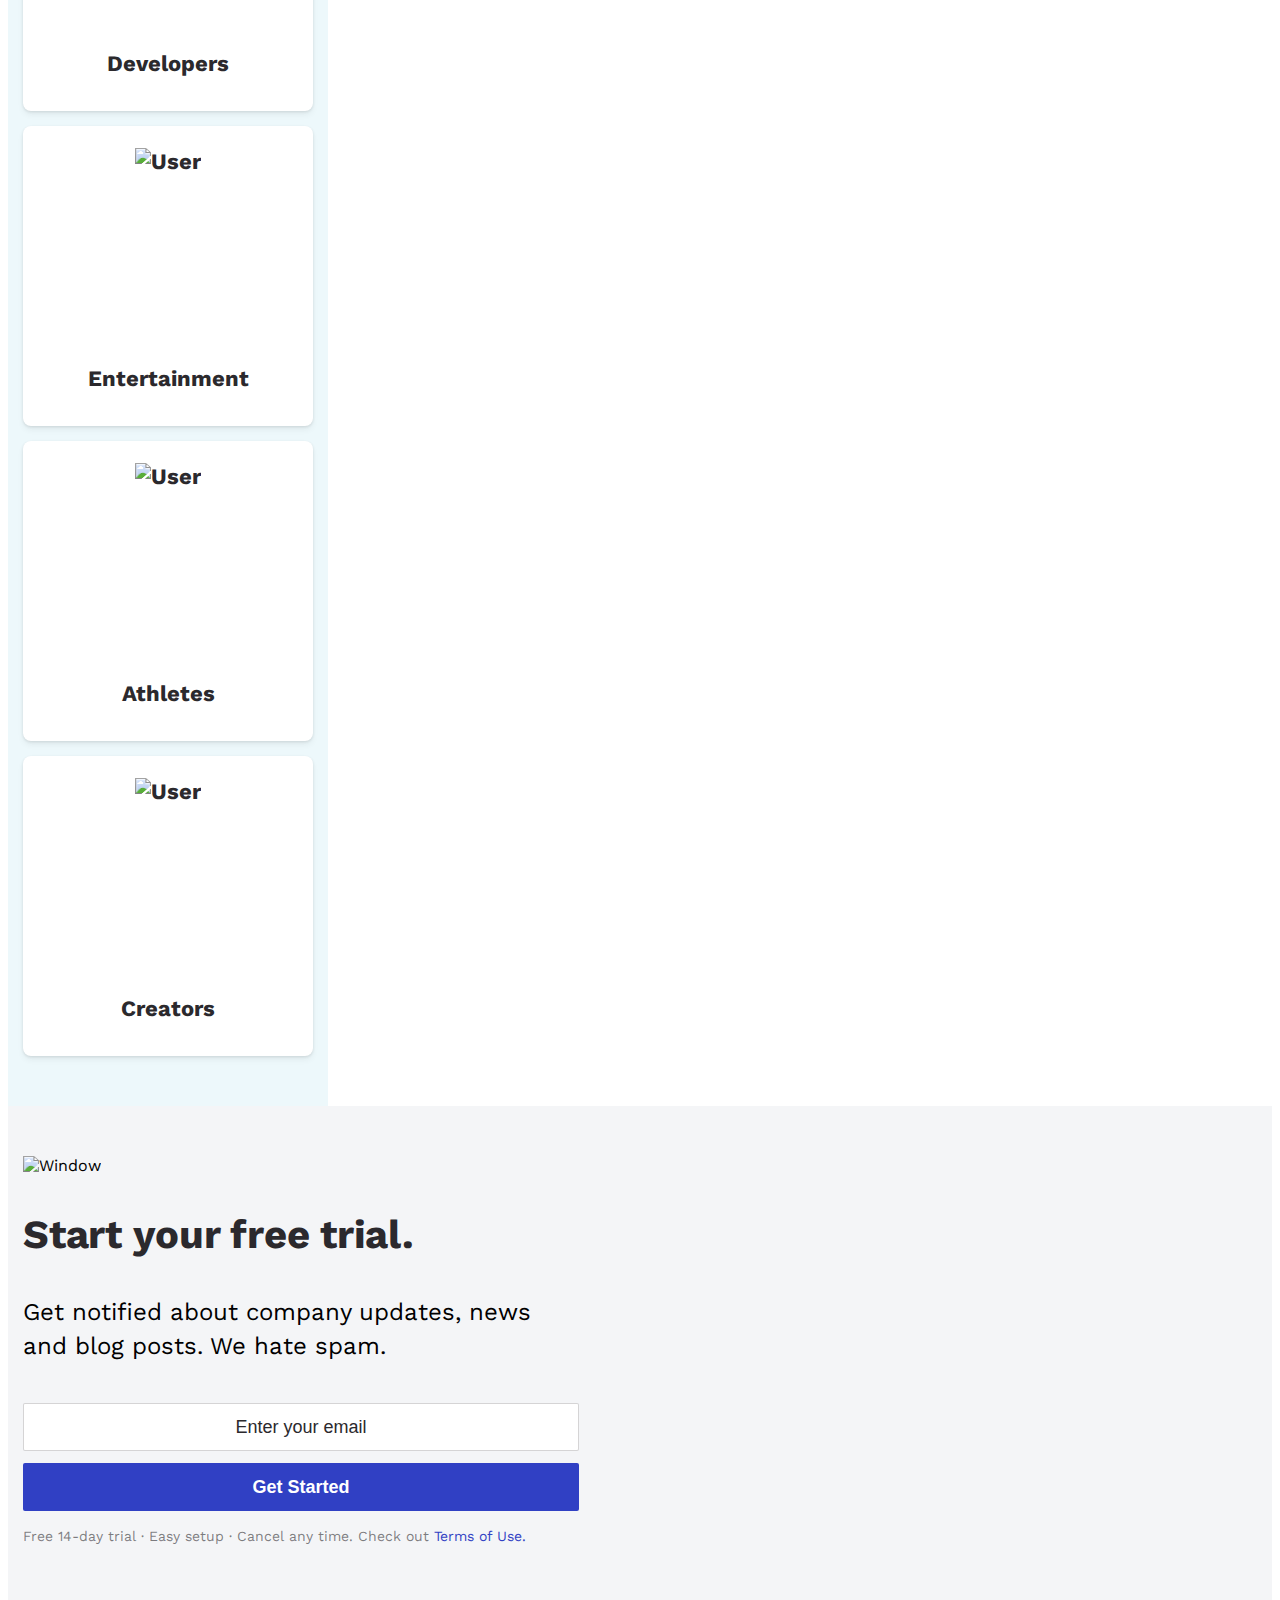
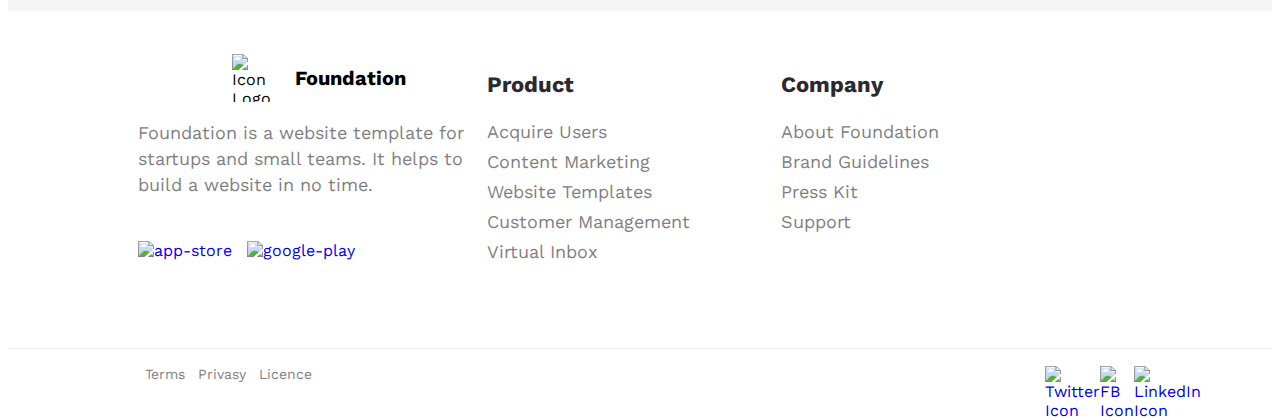
==== commit 7f49c4d2: "ch14" ====
--- a/index.html
+++ b/index.html
@@ -40,7 +40,14 @@
                 alt="Arr"
             /></a>
           </nav>
-          <button class="get-button">Get Started</button>
+          <button class="get-button header__btn">Get Started</button>
+          <button class="header__menu-btn">
+            <img
+              class="header__hamburger"
+              src="https://gromcode.s3.eu-central-1.amazonaws.com/front-end/html-css/lesson24/hw1/icon-hamburger.png"
+              alt="hamburger"
+            />
+          </button>
         </header>
         <!-- Headline -->
         <div class="headline">
--- a/styles.css
+++ b/styles.css
@@ -76,6 +76,7 @@
   font-weight: 700;
   font-size: 22px;
   line-height: 28px;
+  box-shadow: 0px 1px 3px rgba(0, 0, 0, 0.1), 0px 4px 6px rgba(0, 0, 0, 0.05), inset 0px 1px 0px rgba(255, 255, 255, 0.1);
 }
 .user-card:hover {
   background-color: rgb(48, 64, 196);
@@ -84,6 +85,7 @@
 @media (min-width: 1400px) {
   .user-card {
     width: 262px;
+    box-shadow: none;
   }
 }
 
@@ -94,20 +96,64 @@
 }
 
 .header {
-  width: 1140px;
-  height: 62px;
-  display: flex;
+  display: flex;
+  margin: 0;
+  height: 64px;
+  width: 100%;
+  background-color: #fff;
+  align-items: center;
+}
+@media (min-width: 1400px) {
+  .header {
+    margin: auto;
+    margin-top: 39px;
+    width: 1140px;
+    height: 62px;
+    background-color: rgb(243, 198, 189);
+    align-items: center;
+  }
+}
+.header__btn {
+  display: none;
+}
+@media (min-width: 1400px) {
+  .header__btn {
+    display: block;
+  }
+}
+.header__menu-btn {
+  display: flex;
+  margin-left: auto;
+  width: 58px;
+  height: 64px;
+  background-color: transparent;
+  border: none;
+  border-left: 1px solid rgba(0, 0, 0, 0.1490196078);
+}
+@media (min-width: 1400px) {
+  .header__menu-btn {
+    display: none;
+  }
+}
+.header__hamburger {
   margin: auto;
-  margin-top: 39px;
 }
 
 .logo {
   display: flex;
+  margin-left: 12px;
+  justify-content: center;
 }
 .logo__icon {
-  width: 60px;
-  height: 60px;
+  width: 48px;
+  height: 48px;
   margin-right: 15px;
+}
+@media (min-width: 1400px) {
+  .logo__icon {
+    width: 60px;
+    height: 60px;
+  }
 }
 .logo__text {
   display: flex;
@@ -120,15 +166,28 @@
   line-height: 25px;
 }
 .logo__description {
-  font-size: 18px;
-  line-height: 25px;
-  color: rgb(43, 41, 45);
-  opacity: 0.6;
+  display: none;
+}
+@media (min-width: 1400px) {
+  .logo__description {
+    display: inline-block;
+    font-size: 18px;
+    line-height: 25px;
+    color: rgb(43, 41, 45);
+    opacity: 0.6;
+  }
 }
 
 .navigation {
-  margin-left: auto;
-  margin-top: 7px;
+  display: none;
+}
+@media (min-width: 1400px) {
+  .navigation {
+    display: block;
+    margin-right: 10px;
+    margin-left: auto;
+    margin-top: 7px;
+  }
 }
 .navigation__item {
   font-size: 18px;
@@ -144,15 +203,17 @@
   margin-left: 11px;
 }
 
-.headline {
-  position: relative;
-  display: flex;
-  width: 1248px;
-  height: 456px;
-  margin-bottom: 77px;
-  margin-top: auto;
-  margin-right: 25px;
-  margin-left: auto;
+@media (min-width: 1400px) {
+  .headline {
+    position: relative;
+    display: flex;
+    width: 1248px;
+    height: 456px;
+    margin-bottom: 77px;
+    margin-top: auto;
+    margin-right: 25px;
+    margin-left: auto;
+  }
 }
 
 .headline-content {
@@ -180,25 +241,28 @@
   justify-content: space-between;
 }
 
-.headline-banner {
-  position: relative;
-  left: 579px;
-  bottom: 77px;
-  width: 796px;
-  height: 448px;
+@media (min-width: 1400px) {
+  .headline-banner {
+    position: relative;
+    left: 579px;
+    bottom: 77px;
+    width: 796px;
+    height: 448px;
+  }
 }
 
 .audience {
   display: flex;
   flex-direction: column;
   align-items: center;
-  min-width: 320px;
+  width: 320px;
   height: 1808px;
   padding: 50px 15px;
   background-color: rgba(0, 161, 198, 0.07);
 }
 @media (min-width: 1400px) {
   .audience {
+    width: 1400px;
     height: 983px;
     padding: 0;
   }
@@ -214,6 +278,7 @@
   }
 }
 .audience__title {
+  max-width: 555px;
   text-align: center;
   margin-bottom: 18px;
 }
@@ -223,6 +288,7 @@
   font-size: 24px;
   line-height: 34px;
   text-align: center;
+  margin-top: 0;
   margin-bottom: 30px;
 }
 @media (min-width: 1400px) {
@@ -244,7 +310,7 @@
     flex-direction: row;
     width: 328px;
     height: 48px;
-    margin-bottom: 111px;
+    margin-bottom: 112px;
   }
 }
 .audience__cards {
@@ -257,7 +323,7 @@
 @media (min-width: 1400px) {
   .audience__cards {
     flex-direction: row;
-    width: 1139px;
+    width: 1140px;
     height: 300px;
   }
 }
@@ -339,6 +405,7 @@
   font-weight: 700;
   font-size: 22px;
   line-height: 28px;
+  box-shadow: 0px 1px 3px rgba(0, 0, 0, 0.1), 0px 4px 6px rgba(0, 0, 0, 0.05), inset 0px 1px 0px rgba(255, 255, 255, 0.1);
 }
 .user-card:hover {
   background-color: rgb(48, 64, 196);
@@ -347,6 +414,7 @@
 @media (min-width: 1400px) {
   .user-card {
     width: 262px;
+    box-shadow: none;
   }
 }
 
@@ -546,8 +614,13 @@
 .top {
   display: flex;
   flex-direction: column;
-  height: 710px;
+  height: 890px;
   background-color: rgb(243, 198, 189);
 }
+@media (min-width: 1400px) {
+  .top {
+    height: 710px;
+  }
+}
 
 /*# sourceMappingURL=styles.css.map */
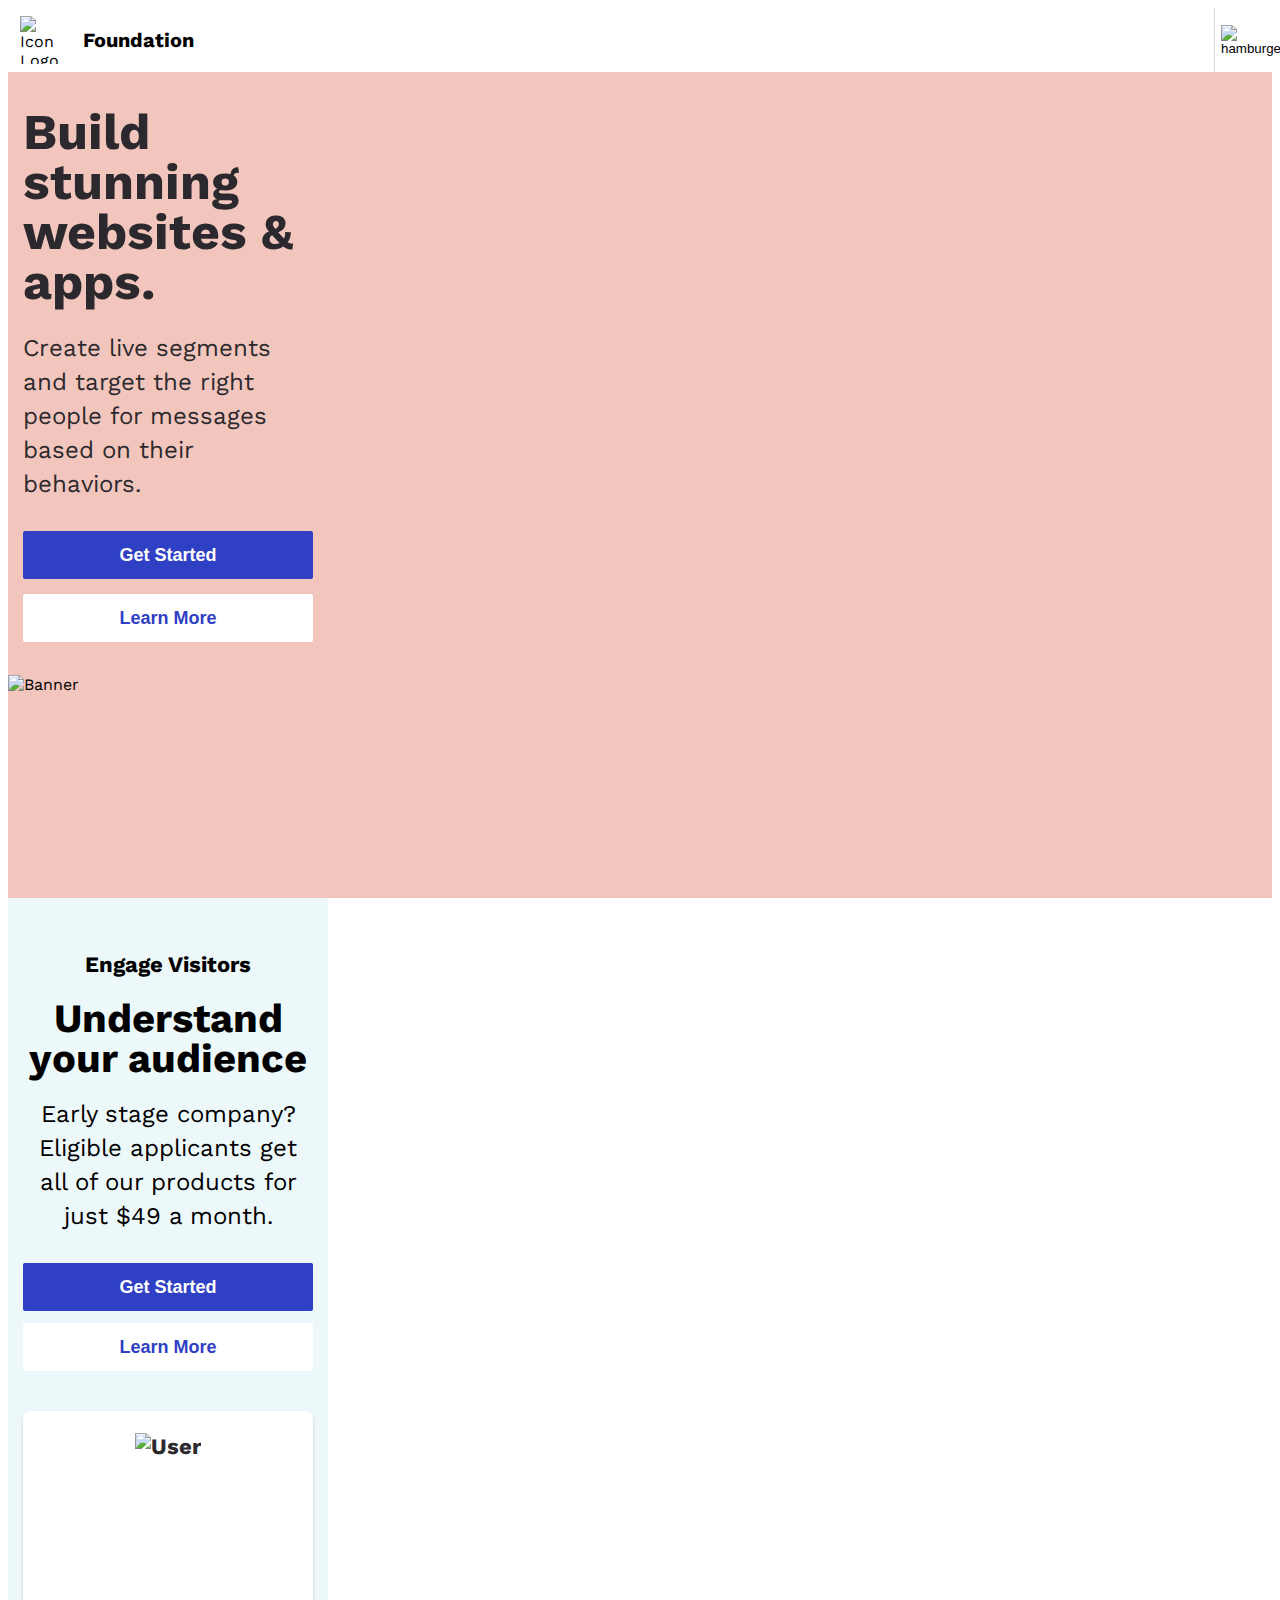
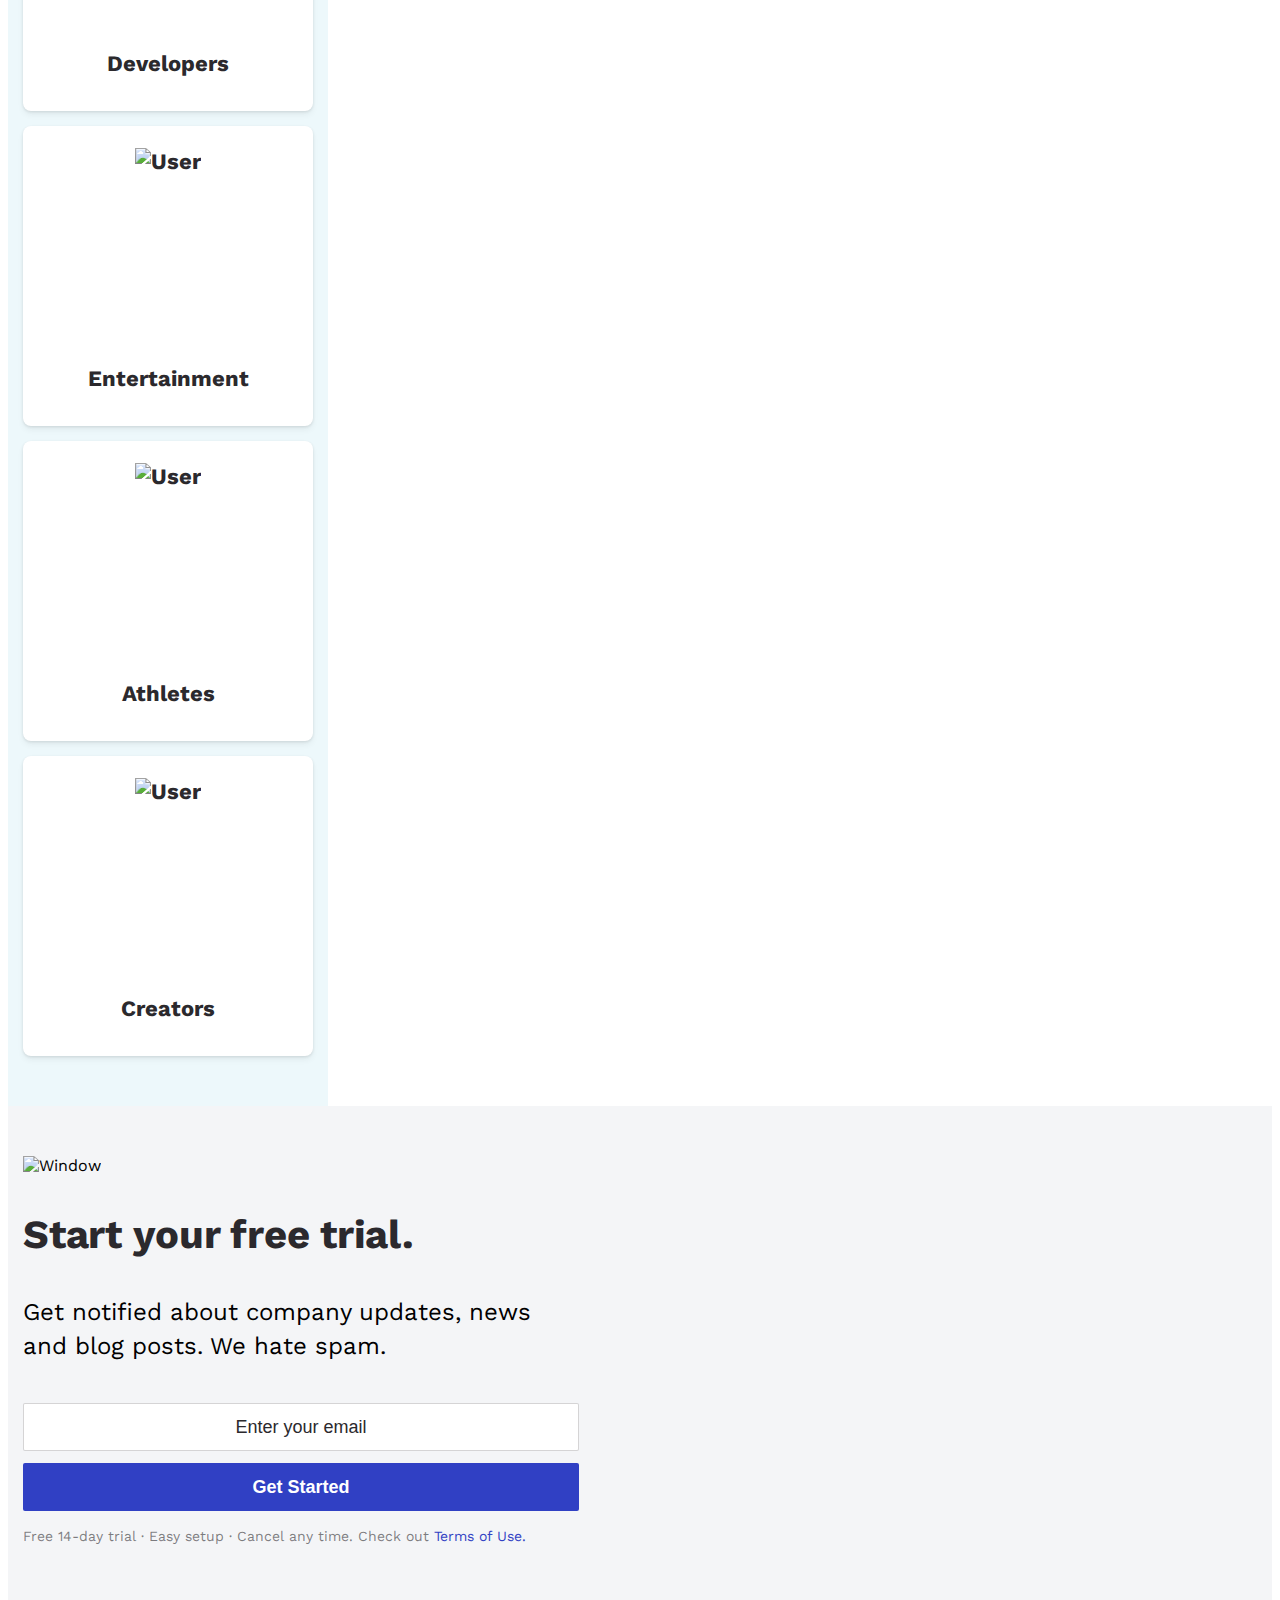
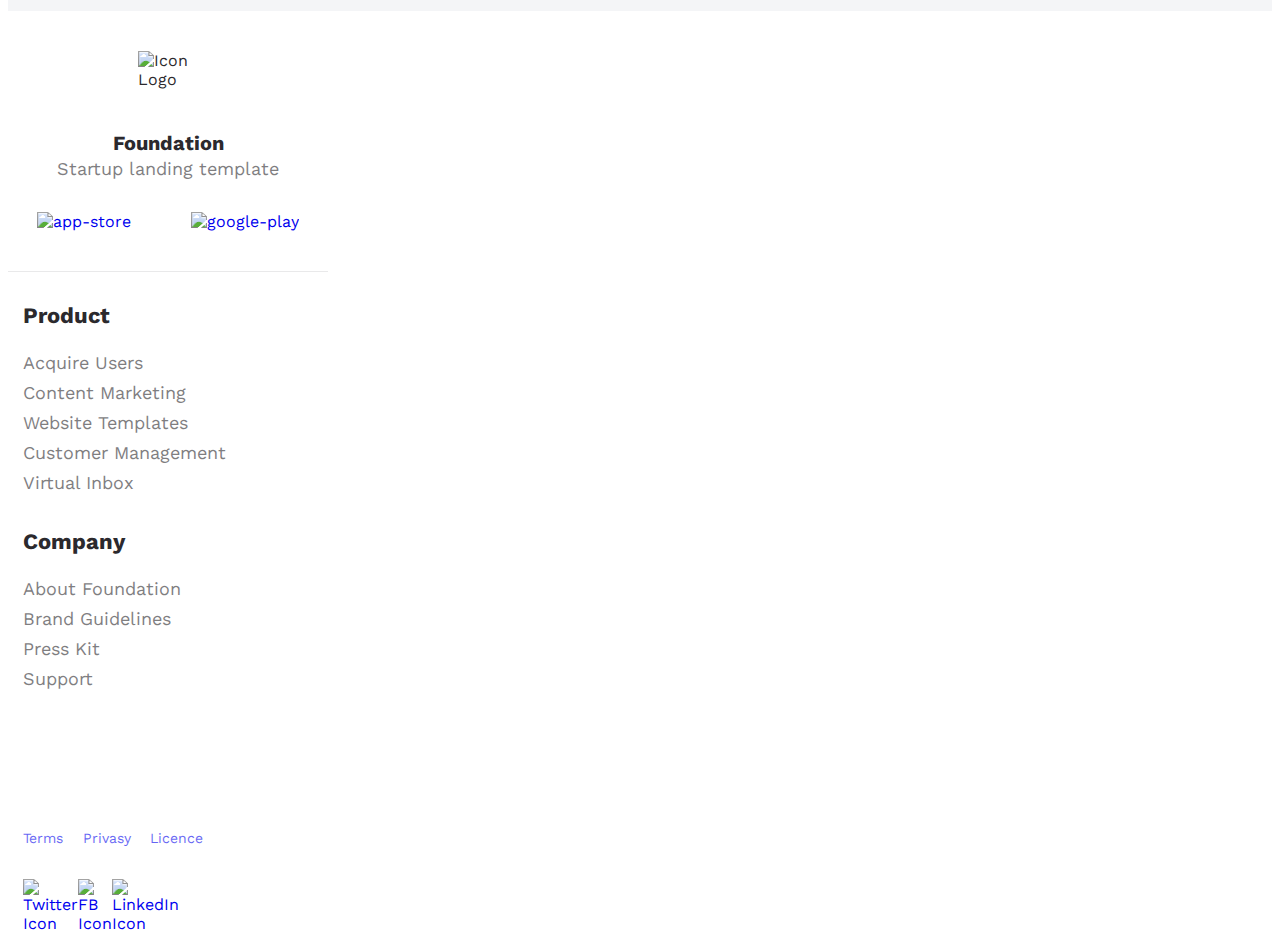
==== commit a119aca8: "ch17" ====
--- a/index.html
+++ b/index.html
@@ -141,33 +141,33 @@
       <footer class="footer">
         <div class="footer-about">
           <div class="footer-description">
-            <div class="logo">
+            <div class="footer-logo">
               <img
                 src="https://gromcode.s3.eu-central-1.amazonaws.com/front-end/html-css/lesson24/hw1/icon-dark.png"
                 alt="Icon Logo"
-                class="logo__icon"
+                class="footer-logo__icon"
               />
-              <div class="logo__text">
-                <div class="logo__name">Foundation</div>
-                <div class="logo__description">Startup landing template</div>
+              <div class="footer-logo__text">
+                <div class="footer-logo__name">Foundation</div>
+                <div class="footer-logo__description">Startup landing template</div>
               </div>
             </div>
             <p class="footer-description__text">
               Foundation is a website template for startups and small teams. It helps to build a
               website in no time.
             </p>
-            <a href="#"
-              ><img
-                class="footer-description__ref"
-                src="https://gromcode.s3.eu-central-1.amazonaws.com/front-end/html-css/lesson24/hw1/app-store.png"
-                alt="app-store"
-            /></a>
-            <a href="#"
-              ><img
-                class="footer-description__ref"
-                src="https://gromcode.s3.eu-central-1.amazonaws.com/front-end/html-css/lesson24/hw1/google-play.png"
-                alt="google-play"
-            /></a>
+            <div class="footer-description__ref">
+              <a href="#"
+                ><img
+                  src="https://gromcode.s3.eu-central-1.amazonaws.com/front-end/html-css/lesson24/hw1/app-store.png"
+                  alt="app-store"
+              /></a>
+              <a href="#"
+                ><img
+                  src="https://gromcode.s3.eu-central-1.amazonaws.com/front-end/html-css/lesson24/hw1/google-play.png"
+                  alt="google-play"
+              /></a>
+            </div>
           </div>
           <div class="additional-nav">
             <div class="additional-nav__column nav-links">
--- a/styles.css
+++ b/styles.css
@@ -203,10 +203,15 @@
   margin-left: 11px;
 }
 
+.headline {
+  display: flex;
+  flex-direction: column;
+  width: 320px;
+}
 @media (min-width: 1400px) {
   .headline {
     position: relative;
-    display: flex;
+    flex-direction: row;
     width: 1248px;
     height: 456px;
     margin-bottom: 77px;
@@ -217,30 +222,54 @@
 }
 
 .headline-content {
-  position: absolute;
-  z-index: 1;
-  max-width: 754px;
-  margin-top: 76px;
+  margin: 35px 15px 33px 15px;
+  color: rgb(43, 41, 45);
 }
 .headline-content__title {
   margin: 0;
-  font-size: 80px;
-  line-height: 78px;
+  font-size: 50px;
+  line-height: 50px;
 }
 .headline-content__description {
-  max-width: 456px;
-  margin-top: 34px;
-  color: rgb(43, 41, 45);
+  margin-top: 24px;
   font-size: 24px;
   line-height: 34px;
 }
 .headline-content__buttons {
   display: flex;
-  width: 328px;
-  margin-top: 58px;
+  flex-direction: column;
+  margin-top: 30px;
+  height: 111px;
   justify-content: space-between;
 }
-
+@media (min-width: 1400px) {
+  .headline-content {
+    position: absolute;
+    z-index: 1;
+    max-width: 754px;
+    margin: 0;
+    margin-top: 76px;
+  }
+  .headline-content__title {
+    font-size: 80px;
+    line-height: 78px;
+  }
+  .headline-content__description {
+    max-width: 456px;
+    margin: 0;
+    margin-top: 34px;
+  }
+  .headline-content__buttons {
+    flex-direction: row;
+    width: 328px;
+    margin-top: 58px;
+    justify-content: space-between;
+  }
+}
+
+.headline-banner {
+  width: 320px;
+}
 @media (min-width: 1400px) {
   .headline-banner {
     position: relative;
@@ -505,45 +534,139 @@
 }
 
 .footer {
-  height: 389px;
+  width: 320px;
+  height: 868px;
+  color: rgb(43, 41, 45);
+}
+@media (min-width: 1400px) {
+  .footer {
+    width: 1400px;
+    height: 389px;
+  }
 }
 
 .footer-about {
-  height: 338px;
-  display: flex;
+  height: 776px;
+}
+@media (min-width: 1400px) {
+  .footer-about {
+    height: 338px;
+    display: flex;
+    border-bottom: 1px solid rgba(43, 41, 45, 0.1);
+  }
+}
+
+.footer-description {
+  display: flex;
+  flex-direction: column;
+  margin-top: 40px;
+  align-items: center;
   border-bottom: 1px solid rgba(43, 41, 45, 0.1);
 }
-
-.footer-description {
-  margin-left: 130px;
-  margin-top: 43px;
-  margin-right: auto;
-  max-width: 360px;
+@media (min-width: 1400px) {
+  .footer-description {
+    margin-left: 130px;
+    margin-top: 43px;
+    margin-right: auto;
+    max-width: 360px;
+    align-items: flex-start;
+    border: none;
+  }
 }
 .footer-description__text {
-  color: rgb(43, 41, 45);
+  display: none;
+}
+@media (min-width: 1400px) {
+  .footer-description__text {
+    display: block;
+    font-size: 18px;
+    opacity: 0.6;
+    line-height: 26px;
+  }
+}
+.footer-description__ref {
+  display: flex;
+  width: 262px;
+  margin-top: 31px;
+  margin-bottom: 40px;
+  justify-content: space-between;
+}
+@media (min-width: 1400px) {
+  .footer-description__ref {
+    margin-top: 25px;
+  }
+}
+
+.footer-logo {
+  display: flex;
+  flex-direction: column;
+  align-items: center;
+}
+@media (min-width: 1400px) {
+  .footer-logo {
+    align-items: flex-start;
+    flex-direction: row;
+  }
+}
+.footer-logo__icon {
+  width: 60px;
+  height: 60px;
+}
+@media (min-width: 1400px) {
+  .footer-logo__icon {
+    margin-right: 15px;
+  }
+}
+.footer-logo__text {
+  display: flex;
+  flex-direction: column;
+  margin-top: 20px;
+  align-items: center;
+}
+@media (min-width: 1400px) {
+  .footer-logo__text {
+    margin-top: 4px;
+    align-items: flex-start;
+    justify-content: center;
+  }
+}
+.footer-logo__name {
+  font-size: 20px;
+  font-weight: 700;
+  line-height: 25px;
+}
+.footer-logo__description {
   font-size: 18px;
+  line-height: 25px;
   opacity: 0.6;
-  line-height: 26px;
-}
-.footer-description__ref {
-  margin-right: 10px;
-  margin-top: 25px;
 }
 
 .additional-nav {
   display: flex;
-  width: 559px;
-  height: 231px;
-  margin-right: 226px;
-  margin-top: 60px;
-  color: rgb(43, 41, 45);
+  flex-direction: column;
+  margin: 30px 15px 30px 15px;
+}
+@media (min-width: 1400px) {
+  .additional-nav {
+    flex-direction: row;
+    width: 559px;
+    height: 231px;
+    margin: 0;
+    margin-right: 226px;
+    margin-top: 60px;
+  }
 }
 .additional-nav__column {
   width: 265px;
 }
 .additional-nav__column:first-child {
-  margin-right: 29px;
+  margin-bottom: 30px;
+}
+@media (min-width: 1400px) {
+  .additional-nav__column:first-child {
+    margin: 0;
+    margin-right: 29px;
+  }
 }
 
 .nav-links__title {
@@ -561,32 +684,44 @@
 }
 
 .footer-links {
-  display: flex;
-  height: 50px;
-  align-items: center;
+  padding-left: 15px;
+}
+@media (min-width: 1400px) {
+  .footer-links {
+    display: flex;
+    height: 50px;
+    align-items: center;
+  }
 }
 
 .footer-nav {
   display: flex;
-  justify-content: space-around;
+  margin-bottom: 30px;
+  justify-content: space-between;
   width: 180px;
-  margin-left: 130px;
-  line-height: 22px;
-}
-.footer-nav__item {
   font-size: 14px;
   text-decoration: none;
-  color: rgb(43, 41, 45);
   opacity: 0.6;
+  line-height: 22px;
+}
+@media (min-width: 1400px) {
+  .footer-nav {
+    margin-bottom: 0px;
+    margin-left: 130px;
+  }
 }
 
 .social-links {
   display: flex;
-  justify-content: space-around;
+  justify-content: space-between;
   width: 97px;
   height: 16px;
-  margin-left: auto;
-  margin-right: 130px;
+}
+@media (min-width: 1400px) {
+  .social-links {
+    margin-left: auto;
+    margin-right: 130px;
+  }
 }
 
 * {
